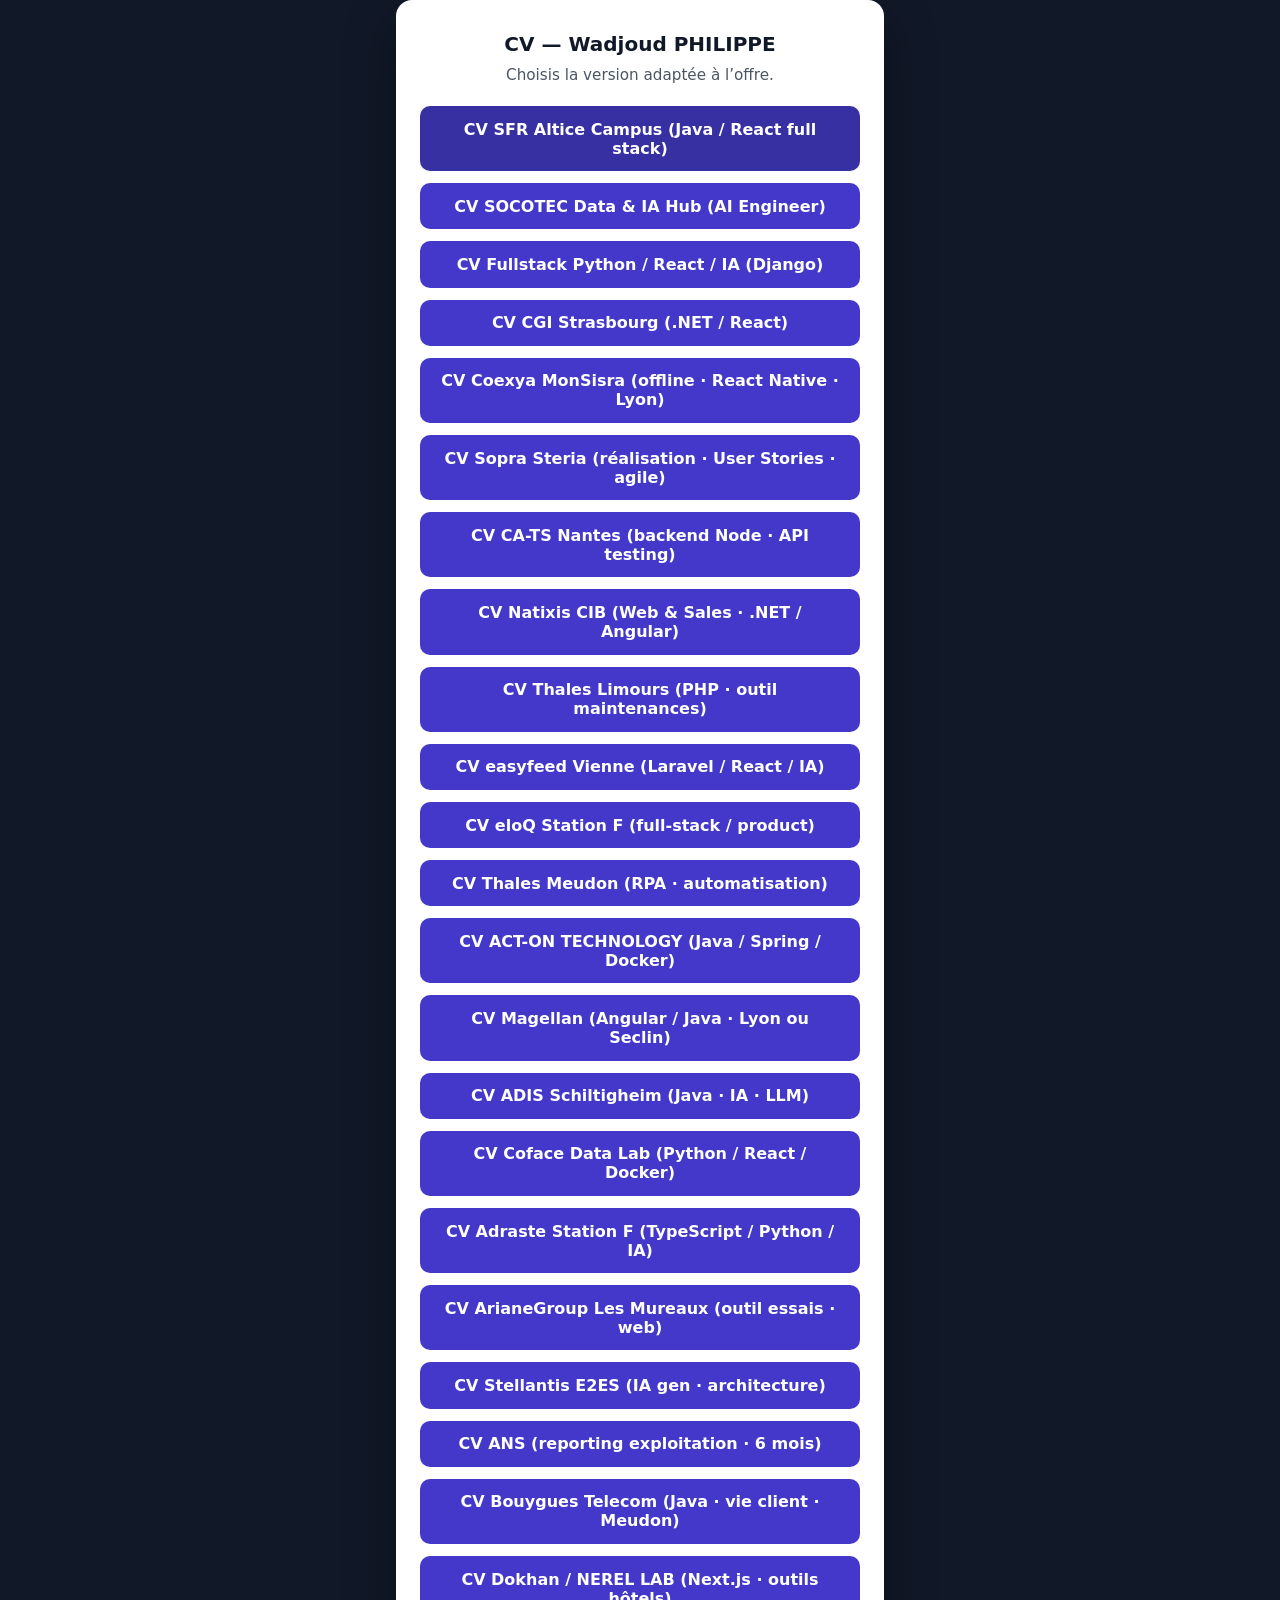
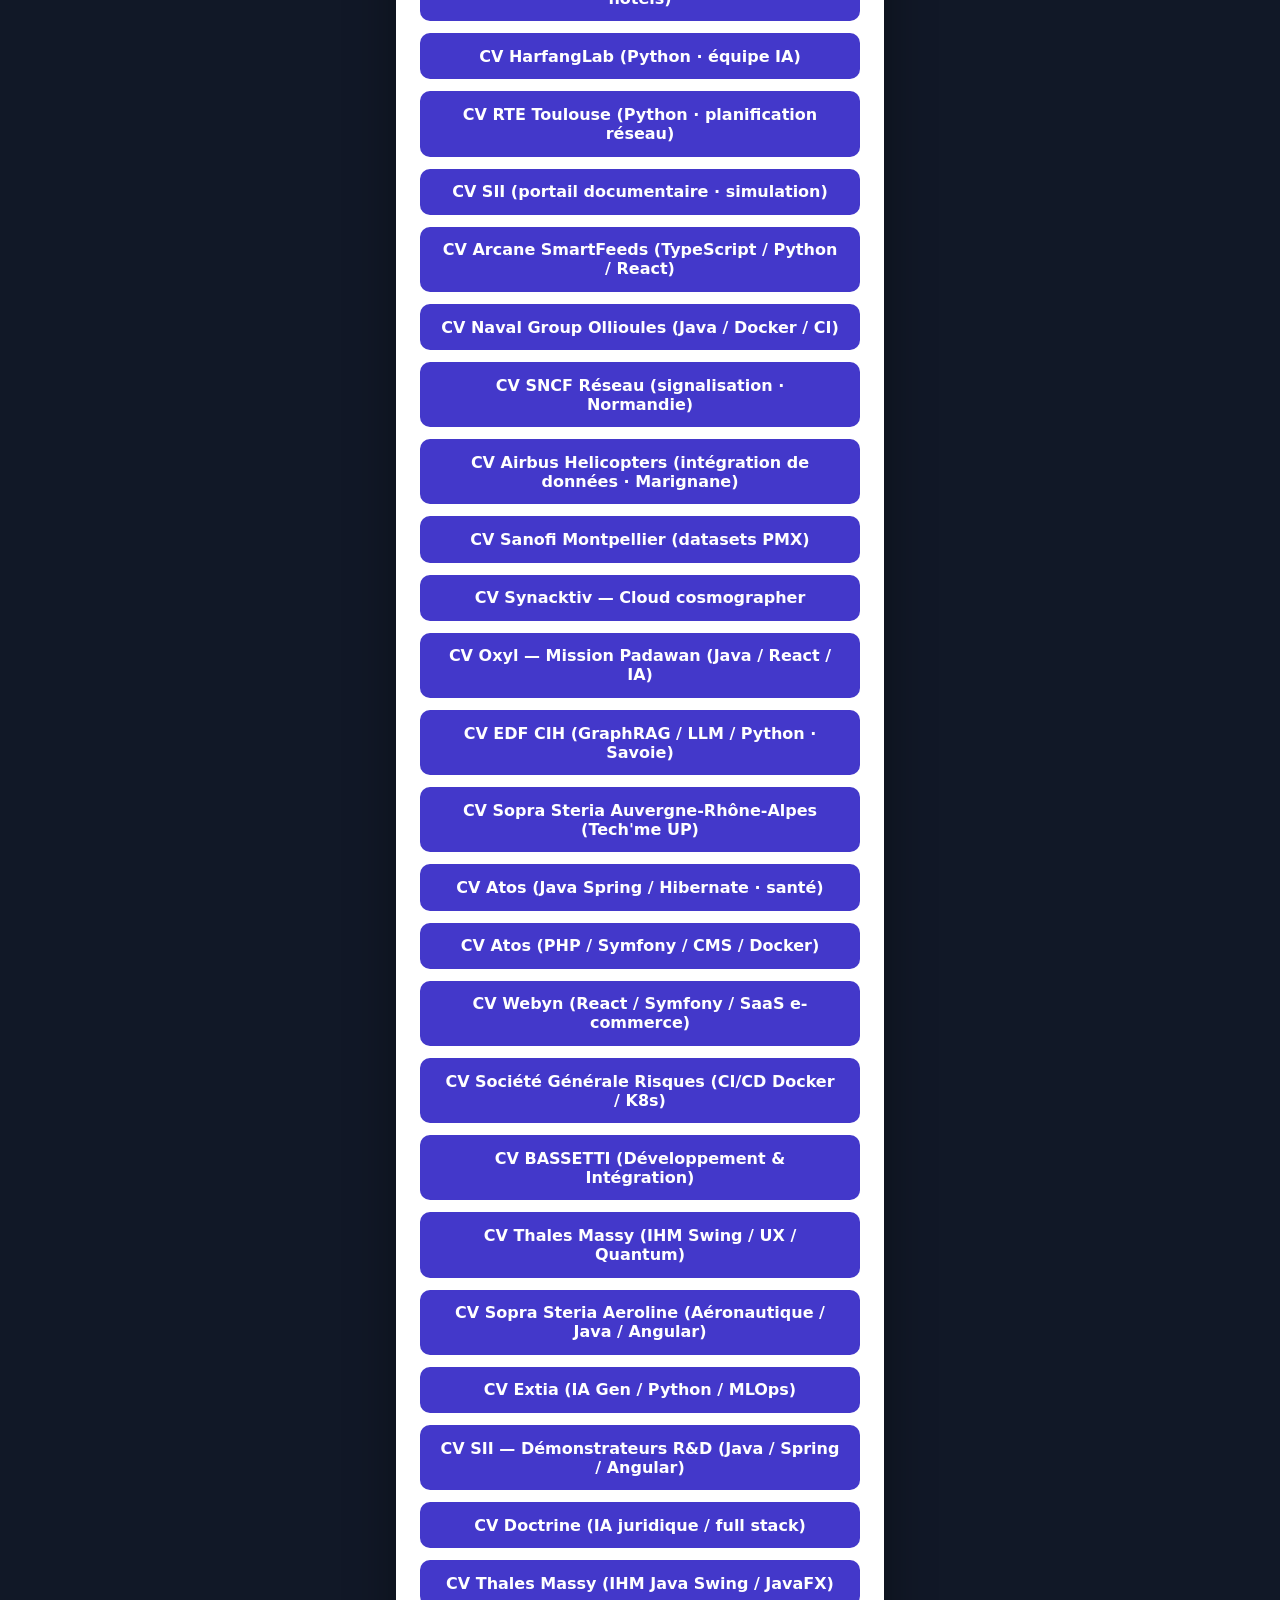
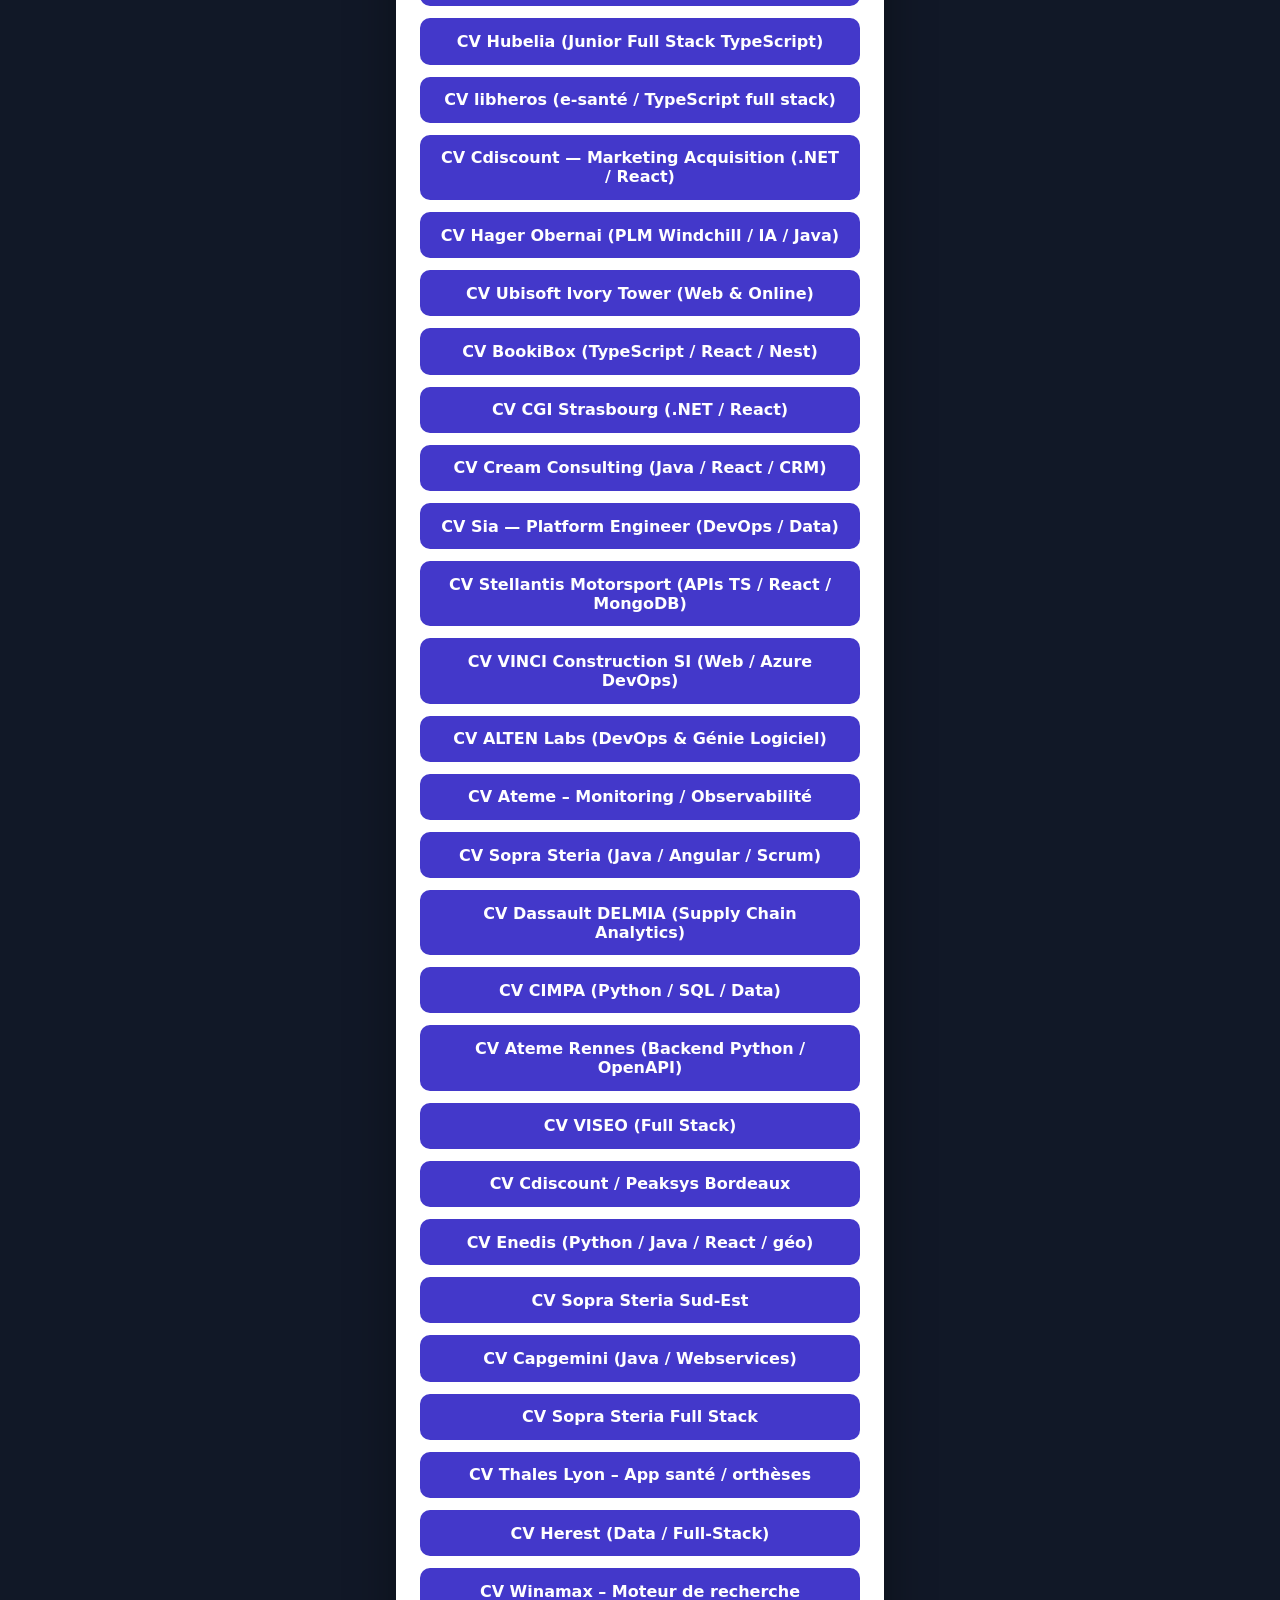
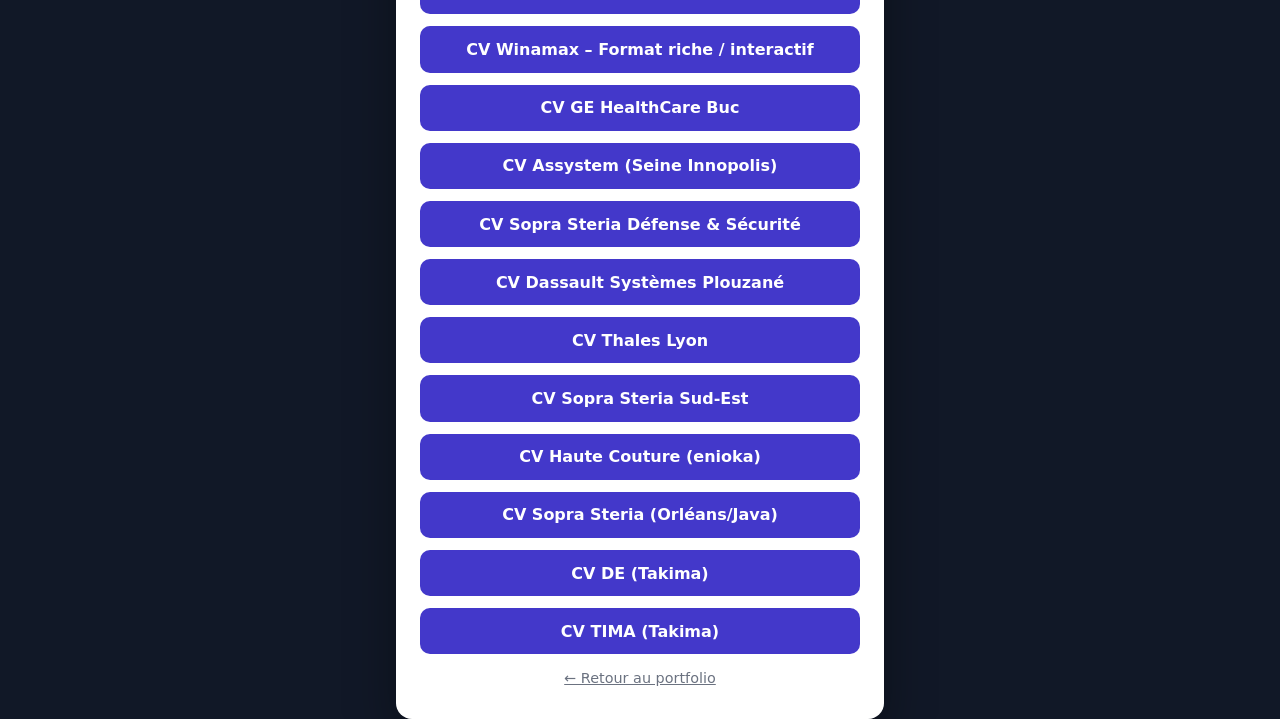
==== cv.html @ 9954d191 "Add SFR Altice Campus Java React fullstack internship CV. Co-authored-by: Cursor <cursoragent@cursor" ====
<!DOCTYPE html>
<html lang="fr">
<head>
  <meta charset="UTF-8">
  <meta name="viewport" content="width=device-width, initial-scale=1.0">
  <meta name="color-scheme" content="light only">
  <title>CV — Wadjoud PHILIPPE</title>
  <style>
    html, body {
      margin: 0;
      padding: 0;
      font-family: system-ui, -apple-system, Segoe UI, sans-serif;
      background: #111827;
      color: #f9fafb;
      min-height: 100vh;
      display: grid;
      place-items: center;
    }
    .box {
      width: min(440px, 92vw);
      background: #fff;
      color: #111827;
      border-radius: 16px;
      padding: 2rem 1.5rem;
      text-align: center;
      box-shadow: 0 20px 50px rgba(0,0,0,.35);
    }
    h1 { font-size: 1.25rem; margin: 0 0 .5rem; }
    p { margin: 0 0 1.25rem; color: #4b5563; line-height: 1.45; font-size: .95rem; }
    .btns { display: flex; flex-direction: column; gap: .75rem; }
    a.btn {
      display: block;
      background: #3730a3;
      color: #fff;
      text-decoration: none;
      font-weight: 700;
      padding: .85rem 1.25rem;
      border-radius: 10px;
    }
    a.btn.secondary { background: #4338ca; }
    a.back {
      display: inline-block;
      margin-top: 1rem;
      color: #6b7280;
      font-size: .9rem;
    }
  </style>
</head>
<body>
  <div class="box">
    <h1>CV — Wadjoud PHILIPPE</h1>
    <p>Choisis la version adaptée à l’offre.</p>
    <div class="btns">
      <a class="btn" href="assets/cv-sfr-fullstack.pdf" download="CV-Wadjoud-PHILIPPE-SFR-Fullstack.pdf">CV SFR Altice Campus (Java / React full stack)</a>
      <a class="btn secondary" href="assets/cv-socotec-ai.pdf" download="CV-Wadjoud-PHILIPPE-SOCOTEC-AI.pdf">CV SOCOTEC Data & IA Hub (AI Engineer)</a>
      <a class="btn secondary" href="assets/cv-fullstack-django-react.pdf" download="CV-Wadjoud-PHILIPPE-Fullstack-Django-React.pdf">CV Fullstack Python / React / IA (Django)</a>
      <a class="btn secondary" href="assets/cv-cgi-strasbourg-dotnet.pdf" download="CV-Wadjoud-PHILIPPE-CGI-Strasbourg-DotNet.pdf">CV CGI Strasbourg (.NET / React)</a>
      <a class="btn secondary" href="assets/cv-coexya-monsisra.pdf" download="CV-Wadjoud-PHILIPPE-Coexya-MonSisra.pdf">CV Coexya MonSisra (offline · React Native · Lyon)</a>
      <a class="btn secondary" href="assets/cv-sopra-realisation.pdf" download="CV-Wadjoud-PHILIPPE-Sopra-Realisation.pdf">CV Sopra Steria (réalisation · User Stories · agile)</a>
      <a class="btn secondary" href="assets/cv-cats-nantes.pdf" download="CV-Wadjoud-PHILIPPE-CATS-Nantes.pdf">CV CA-TS Nantes (backend Node · API testing)</a>
      <a class="btn secondary" href="assets/cv-natixis-web-sales.pdf" download="CV-Wadjoud-PHILIPPE-Natixis-Web-Sales.pdf">CV Natixis CIB (Web & Sales · .NET / Angular)</a>
      <a class="btn secondary" href="assets/cv-thales-limours.pdf" download="CV-Wadjoud-PHILIPPE-Thales-Limours.pdf">CV Thales Limours (PHP · outil maintenances)</a>
      <a class="btn secondary" href="assets/cv-easyfeed-vienne.pdf" download="CV-Wadjoud-PHILIPPE-easyfeed-Vienne.pdf">CV easyfeed Vienne (Laravel / React / IA)</a>
      <a class="btn secondary" href="assets/cv-eloq.pdf" download="CV-Wadjoud-PHILIPPE-eloQ.pdf">CV eloQ Station F (full-stack / product)</a>
      <a class="btn secondary" href="assets/cv-thales-rpa-meudon.pdf" download="CV-Wadjoud-PHILIPPE-Thales-RPA-Meudon.pdf">CV Thales Meudon (RPA · automatisation)</a>
      <a class="btn secondary" href="assets/cv-acton-aot.pdf" download="CV-Wadjoud-PHILIPPE-ACT-ON-AOT.pdf">CV ACT-ON TECHNOLOGY (Java / Spring / Docker)</a>
      <a class="btn secondary" href="assets/cv-magellan-omnichannel.pdf" download="CV-Wadjoud-PHILIPPE-Magellan-Omnichannel.pdf">CV Magellan (Angular / Java · Lyon ou Seclin)</a>
      <a class="btn secondary" href="assets/cv-adis-java-ia.pdf" download="CV-Wadjoud-PHILIPPE-ADIS-Java-IA.pdf">CV ADIS Schiltigheim (Java · IA · LLM)</a>
      <a class="btn secondary" href="assets/cv-coface-datalab.pdf" download="CV-Wadjoud-PHILIPPE-Coface-DataLab.pdf">CV Coface Data Lab (Python / React / Docker)</a>
      <a class="btn secondary" href="assets/cv-adraste.pdf" download="CV-Wadjoud-PHILIPPE-Adraste.pdf">CV Adraste Station F (TypeScript / Python / IA)</a>
      <a class="btn secondary" href="assets/cv-arianegroup-essais.pdf" download="CV-Wadjoud-PHILIPPE-ArianeGroup-Essais.pdf">CV ArianeGroup Les Mureaux (outil essais · web)</a>
      <a class="btn secondary" href="assets/cv-stellantis-e2es.pdf" download="CV-Wadjoud-PHILIPPE-Stellantis-E2ES.pdf">CV Stellantis E2ES (IA gen · architecture)</a>
      <a class="btn secondary" href="assets/cv-ans-reporting.pdf" download="CV-Wadjoud-PHILIPPE-ANS-Reporting.pdf">CV ANS (reporting exploitation · 6 mois)</a>
      <a class="btn secondary" href="assets/cv-bouygues-telecom.pdf" download="CV-Wadjoud-PHILIPPE-Bouygues-Telecom.pdf">CV Bouygues Telecom (Java · vie client · Meudon)</a>
      <a class="btn secondary" href="assets/cv-dokhan-nerel.pdf" download="CV-Wadjoud-PHILIPPE-Dokhan-NEREL.pdf">CV Dokhan / NEREL LAB (Next.js · outils hôtels)</a>
      <a class="btn secondary" href="assets/cv-harfanglab.pdf" download="CV-Wadjoud-PHILIPPE-HarfangLab.pdf">CV HarfangLab (Python · équipe IA)</a>
      <a class="btn secondary" href="assets/cv-rte-toulouse.pdf" download="CV-Wadjoud-PHILIPPE-RTE-Toulouse.pdf">CV RTE Toulouse (Python · planification réseau)</a>
      <a class="btn secondary" href="assets/cv-sii-portail-doc.pdf" download="CV-Wadjoud-PHILIPPE-SII-Portail-Doc.pdf">CV SII (portail documentaire · simulation)</a>
      <a class="btn secondary" href="assets/cv-arcane-smartfeeds.pdf" download="CV-Wadjoud-PHILIPPE-Arcane-SmartFeeds.pdf">CV Arcane SmartFeeds (TypeScript / Python / React)</a>
      <a class="btn secondary" href="assets/cv-naval-group-ollioules.pdf" download="CV-Wadjoud-PHILIPPE-Naval-Group-Ollioules.pdf">CV Naval Group Ollioules (Java / Docker / CI)</a>
      <a class="btn secondary" href="assets/cv-sncf-reseau.pdf" download="CV-Wadjoud-PHILIPPE-SNCF-Reseau.pdf">CV SNCF Réseau (signalisation · Normandie)</a>
      <a class="btn secondary" href="assets/cv-airbus-helicopters.pdf" download="CV-Wadjoud-PHILIPPE-Airbus-Helicopters.pdf">CV Airbus Helicopters (intégration de données · Marignane)</a>
      <a class="btn secondary" href="assets/cv-sanofi-pmx.pdf" download="CV-Wadjoud-PHILIPPE-Sanofi-PMX.pdf">CV Sanofi Montpellier (datasets PMX)</a>
      <a class="btn secondary" href="assets/cv-synacktiv-cloud.pdf" download="CV-Wadjoud-PHILIPPE-Synacktiv-Cloud.pdf">CV Synacktiv — Cloud cosmographer</a>
      <a class="btn secondary" href="assets/cv-oxyl-padawan.pdf" download="CV-Wadjoud-PHILIPPE-Oxyl-Padawan.pdf">CV Oxyl — Mission Padawan (Java / React / IA)</a>
      <a class="btn secondary" href="assets/cv-edf-cih-graphrag.pdf" download="CV-Wadjoud-PHILIPPE-EDF-CIH-GraphRAG.pdf">CV EDF CIH (GraphRAG / LLM / Python · Savoie)</a>
      <a class="btn secondary" href="assets/cv-sopra-ara.pdf" download="CV-Wadjoud-PHILIPPE-Sopra-ARA.pdf">CV Sopra Steria Auvergne-Rhône-Alpes (Tech'me UP)</a>
      <a class="btn secondary" href="assets/cv-atos-java-sante.pdf" download="CV-Wadjoud-PHILIPPE-Atos-Java-Sante.pdf">CV Atos (Java Spring / Hibernate · santé)</a>
      <a class="btn secondary" href="assets/cv-atos-php.pdf" download="CV-Wadjoud-PHILIPPE-Atos-PHP.pdf">CV Atos (PHP / Symfony / CMS / Docker)</a>
      <a class="btn secondary" href="assets/cv-webyn.pdf" download="CV-Wadjoud-PHILIPPE-Webyn.pdf">CV Webyn (React / Symfony / SaaS e-commerce)</a>
      <a class="btn secondary" href="assets/cv-sg-risques-cicd.pdf" download="CV-Wadjoud-PHILIPPE-SG-Risques-CICD.pdf">CV Société Générale Risques (CI/CD Docker / K8s)</a>
      <a class="btn secondary" href="assets/cv-bassetti.pdf" download="CV-Wadjoud-PHILIPPE-BASSETTI.pdf">CV BASSETTI (Développement & Intégration)</a>
      <a class="btn secondary" href="assets/cv-thales-massy-ux-swing.pdf" download="CV-Wadjoud-PHILIPPE-Thales-Massy-UX-Swing.pdf">CV Thales Massy (IHM Swing / UX / Quantum)</a>
      <a class="btn secondary" href="assets/cv-sopra-aeroline.pdf" download="CV-Wadjoud-PHILIPPE-Sopra-Aeroline.pdf">CV Sopra Steria Aeroline (Aéronautique / Java / Angular)</a>
      <a class="btn secondary" href="assets/cv-extia-ia.pdf" download="CV-Wadjoud-PHILIPPE-Extia-IA.pdf">CV Extia (IA Gen / Python / MLOps)</a>
      <a class="btn secondary" href="assets/cv-sii-rd-demonstrateurs.pdf" download="CV-Wadjoud-PHILIPPE-SII-RD-Demonstrateurs.pdf">CV SII — Démonstrateurs R&D (Java / Spring / Angular)</a>
      <a class="btn secondary" href="assets/cv-doctrine.pdf" download="CV-Wadjoud-PHILIPPE-Doctrine.pdf">CV Doctrine (IA juridique / full stack)</a>
      <a class="btn secondary" href="assets/cv-thales-massy-ihm.pdf" download="CV-Wadjoud-PHILIPPE-Thales-Massy-IHM.pdf">CV Thales Massy (IHM Java Swing / JavaFX)</a>
      <a class="btn secondary" href="assets/cv-hubelia.pdf" download="CV-Wadjoud-PHILIPPE-Hubelia.pdf">CV Hubelia (Junior Full Stack TypeScript)</a>
      <a class="btn secondary" href="assets/cv-libheros.pdf" download="CV-Wadjoud-PHILIPPE-libheros.pdf">CV libheros (e-santé / TypeScript full stack)</a>
      <a class="btn secondary" href="assets/cv-cdiscount-acquisition.pdf" download="CV-Wadjoud-PHILIPPE-Cdiscount-Acquisition.pdf">CV Cdiscount — Marketing Acquisition (.NET / React)</a>
      <a class="btn secondary" href="assets/cv-hager-plm-ia.pdf" download="CV-Wadjoud-PHILIPPE-Hager-PLM-IA.pdf">CV Hager Obernai (PLM Windchill / IA / Java)</a>
      <a class="btn secondary" href="assets/cv-ubisoft-ivory-tower.pdf" download="CV-Wadjoud-PHILIPPE-Ubisoft-Ivory-Tower.pdf">CV Ubisoft Ivory Tower (Web & Online)</a>
      <a class="btn secondary" href="assets/cv-bookibox.pdf" download="CV-Wadjoud-PHILIPPE-BookiBox.pdf">CV BookiBox (TypeScript / React / Nest)</a>
      <a class="btn secondary" href="assets/cv-cgi-dotnet-react.pdf" download="CV-Wadjoud-PHILIPPE-CGI-DotNet-React.pdf">CV CGI Strasbourg (.NET / React)</a>
      <a class="btn secondary" href="assets/cv-cream-consulting.pdf" download="CV-Wadjoud-PHILIPPE-Cream-Consulting.pdf">CV Cream Consulting (Java / React / CRM)</a>
      <a class="btn secondary" href="assets/cv-sia-platform.pdf" download="CV-Wadjoud-PHILIPPE-Sia-Platform-Engineer.pdf">CV Sia — Platform Engineer (DevOps / Data)</a>
      <a class="btn secondary" href="assets/cv-stellantis-motorsport.pdf" download="CV-Wadjoud-PHILIPPE-Stellantis-Motorsport.pdf">CV Stellantis Motorsport (APIs TS / React / MongoDB)</a>
      <a class="btn secondary" href="assets/cv-vinci-construction-si.pdf" download="CV-Wadjoud-PHILIPPE-VINCI-Construction-SI.pdf">CV VINCI Construction SI (Web / Azure DevOps)</a>
      <a class="btn secondary" href="assets/cv-alten-labs.pdf" download="CV-Wadjoud-PHILIPPE-ALTEN-Labs.pdf">CV ALTEN Labs (DevOps & Génie Logiciel)</a>
      <a class="btn secondary" href="assets/cv-ateme-observability.pdf" download="CV-Wadjoud-PHILIPPE-Ateme-Observability.pdf">CV Ateme – Monitoring / Observabilité</a>
      <a class="btn secondary" href="assets/cv-sopra-scrum.pdf" download="CV-Wadjoud-PHILIPPE-Sopra-Steria-Scrum.pdf">CV Sopra Steria (Java / Angular / Scrum)</a>
      <a class="btn secondary" href="assets/cv-dassault-delmia.pdf" download="CV-Wadjoud-PHILIPPE-Dassault-DELMIA.pdf">CV Dassault DELMIA (Supply Chain Analytics)</a>
      <a class="btn secondary" href="assets/cv-cimpa.pdf" download="CV-Wadjoud-PHILIPPE-CIMPA.pdf">CV CIMPA (Python / SQL / Data)</a>
      <a class="btn secondary" href="assets/cv-ateme.pdf" download="CV-Wadjoud-PHILIPPE-Ateme-Rennes.pdf">CV Ateme Rennes (Backend Python / OpenAPI)</a>
      <a class="btn secondary" href="assets/cv-viseo.pdf" download="CV-Wadjoud-PHILIPPE-VISEO.pdf">CV VISEO (Full Stack)</a>
      <a class="btn secondary" href="assets/cv-cdiscount.pdf" download="CV-Wadjoud-PHILIPPE-Cdiscount-Peaksys.pdf">CV Cdiscount / Peaksys Bordeaux</a>
      <a class="btn secondary" href="assets/cv-enedis.pdf" download="CV-Wadjoud-PHILIPPE-Enedis.pdf">CV Enedis (Python / Java / React / géo)</a>
      <a class="btn secondary" href="assets/cv-sopra-sudest.pdf" download="CV-Wadjoud-PHILIPPE-Sopra-SudEst.pdf">CV Sopra Steria Sud-Est</a>
      <a class="btn secondary" href="assets/cv-capgemini.pdf" download="CV-Wadjoud-PHILIPPE-Capgemini.pdf">CV Capgemini (Java / Webservices)</a>
      <a class="btn secondary" href="assets/cv-sopra-fullstack.pdf" download="CV-Wadjoud-PHILIPPE-Sopra-FullStack.pdf">CV Sopra Steria Full Stack</a>
      <a class="btn secondary" href="assets/cv-thales-sante.pdf" download="CV-Wadjoud-PHILIPPE-Thales-Sante-Lyon.pdf">CV Thales Lyon – App santé / orthèses</a>
      <a class="btn secondary" href="assets/cv-herest.pdf" download="CV-Wadjoud-PHILIPPE-Herest.pdf">CV Herest (Data / Full-Stack)</a>
      <a class="btn secondary" href="assets/cv-winamax-search.pdf" download="CV-Wadjoud-PHILIPPE-Winamax-Search.pdf">CV Winamax – Moteur de recherche</a>
      <a class="btn secondary" href="assets/cv-winamax.pdf" download="CV-Wadjoud-PHILIPPE-Winamax.pdf">CV Winamax – Format riche / interactif</a>
      <a class="btn secondary" href="assets/cv-ge-healthcare.pdf" download="CV-Wadjoud-PHILIPPE-GE-HealthCare.pdf">CV GE HealthCare Buc</a>
      <a class="btn secondary" href="assets/cv-assystem.pdf" download="CV-Wadjoud-PHILIPPE-Assystem.pdf">CV Assystem (Seine Innopolis)</a>
      <a class="btn secondary" href="assets/cv-sopra-defense.pdf" download="CV-Wadjoud-PHILIPPE-Sopra-Defense.pdf">CV Sopra Steria Défense & Sécurité</a>
      <a class="btn secondary" href="assets/cv-dassault-plouzane.pdf" download="CV-Wadjoud-PHILIPPE-Dassault-Plouzane.pdf">CV Dassault Systèmes Plouzané</a>
      <a class="btn secondary" href="assets/cv-thales-lyon.pdf" download="CV-Wadjoud-PHILIPPE-Thales-Lyon.pdf">CV Thales Lyon</a>
      <a class="btn secondary" href="assets/cv-sopra-sudest.pdf" download="CV-Wadjoud-PHILIPPE-Sopra-SudEst.pdf">CV Sopra Steria Sud-Est</a>
      <a class="btn secondary" href="assets/cv-hautecouture.pdf" download="CV-Wadjoud-PHILIPPE-HauteCouture.pdf">CV Haute Couture (enioka)</a>
      <a class="btn secondary" href="assets/cv-sopra-java.pdf" download="CV-Wadjoud-PHILIPPE-Sopra-Steria-Java.pdf">CV Sopra Steria (Orléans/Java)</a>
      <a class="btn secondary" href="assets/cv-de.pdf" download="CV-Wadjoud-PHILIPPE-DE.pdf">CV DE (Takima)</a>
      <a class="btn secondary" href="assets/cv-tima.pdf" download="CV-Wadjoud-PHILIPPE-TIMA.pdf">CV TIMA (Takima)</a>
    </div>
    <a class="back" href="index.html">← Retour au portfolio</a>
  </div>
</body>
</html>
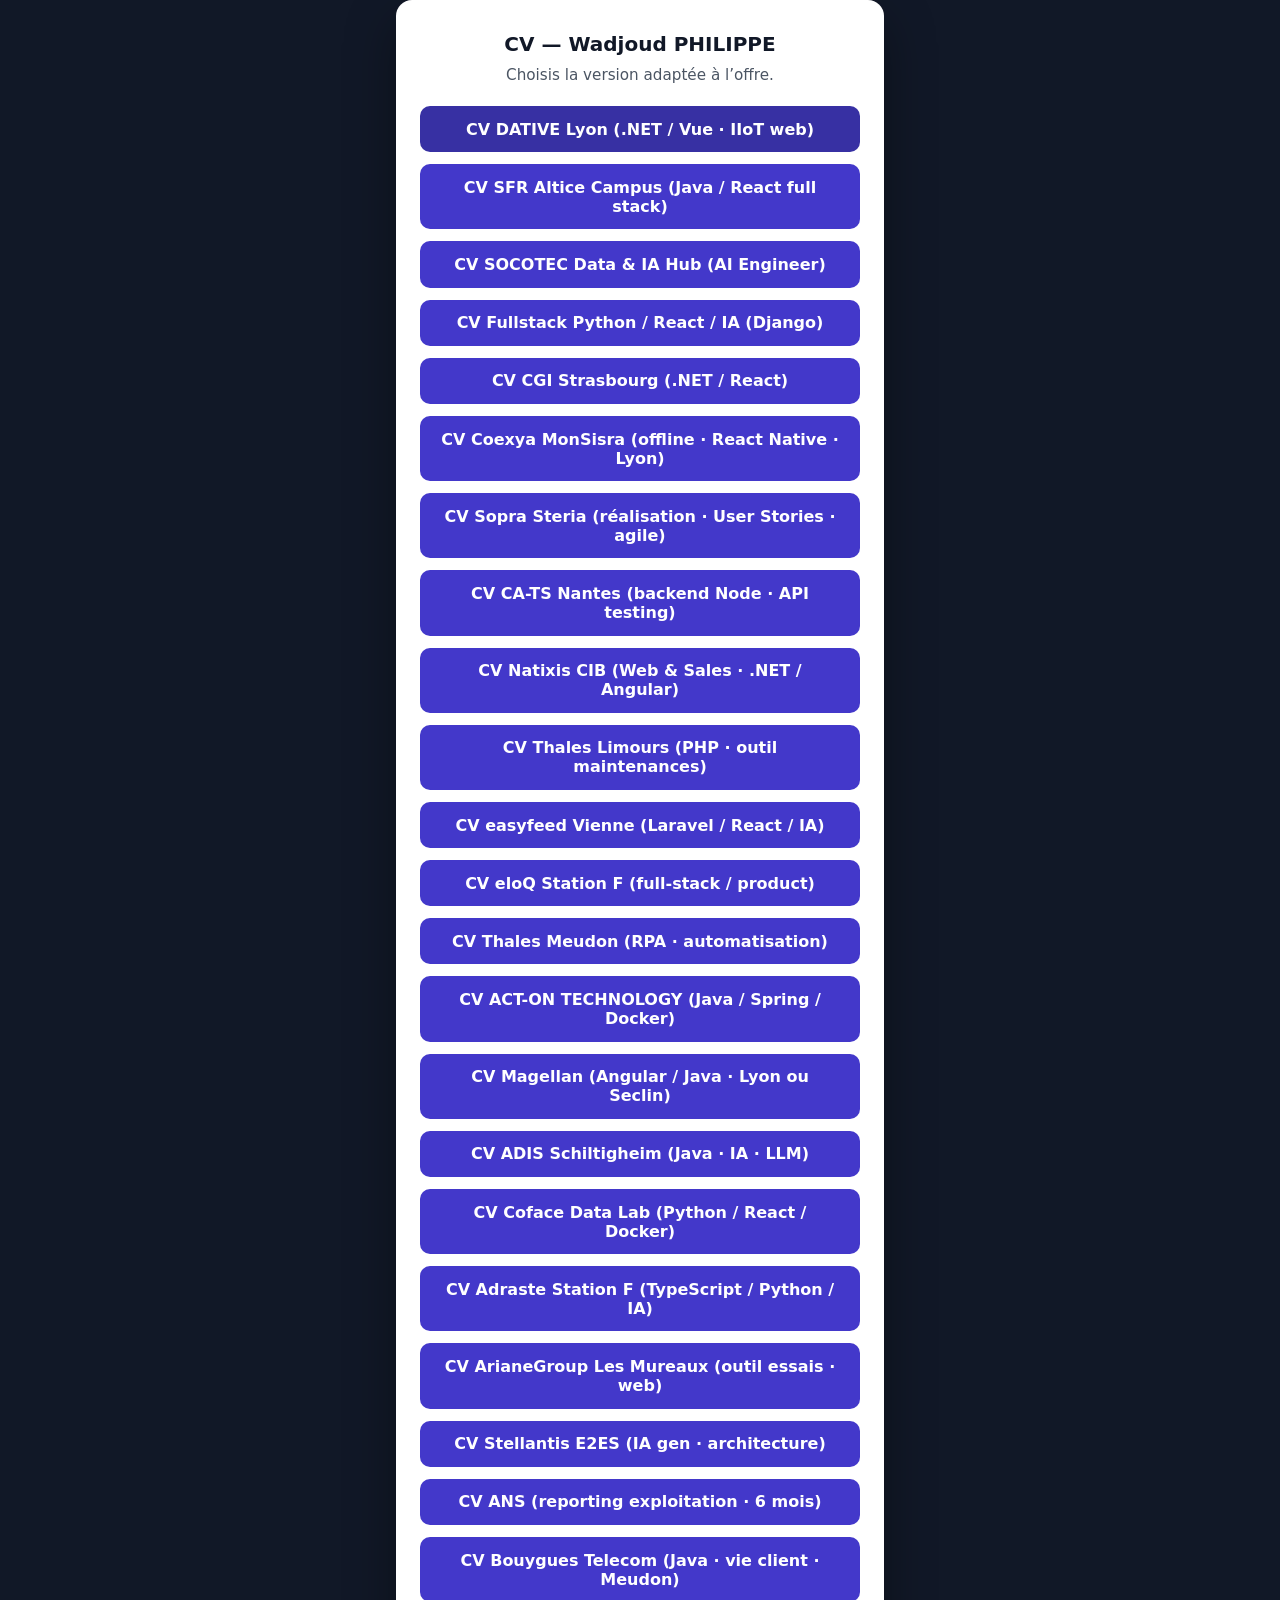
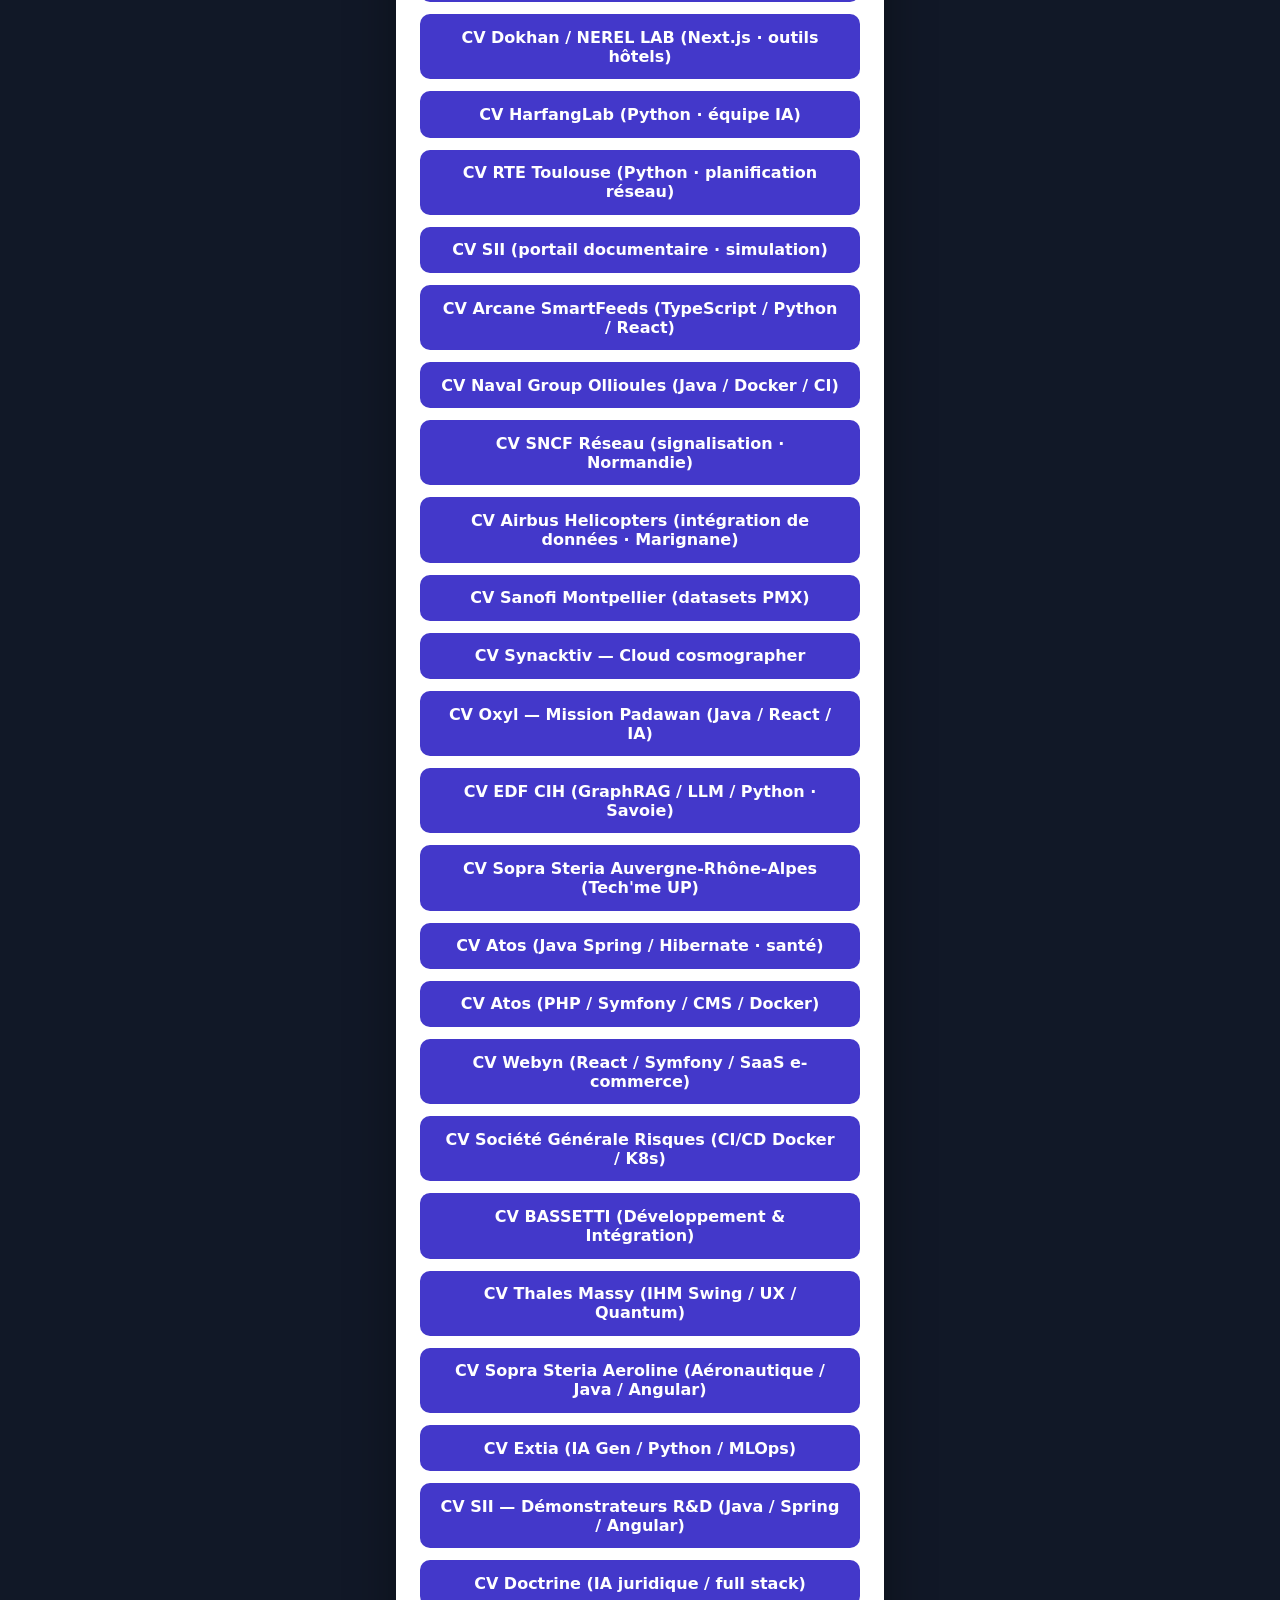
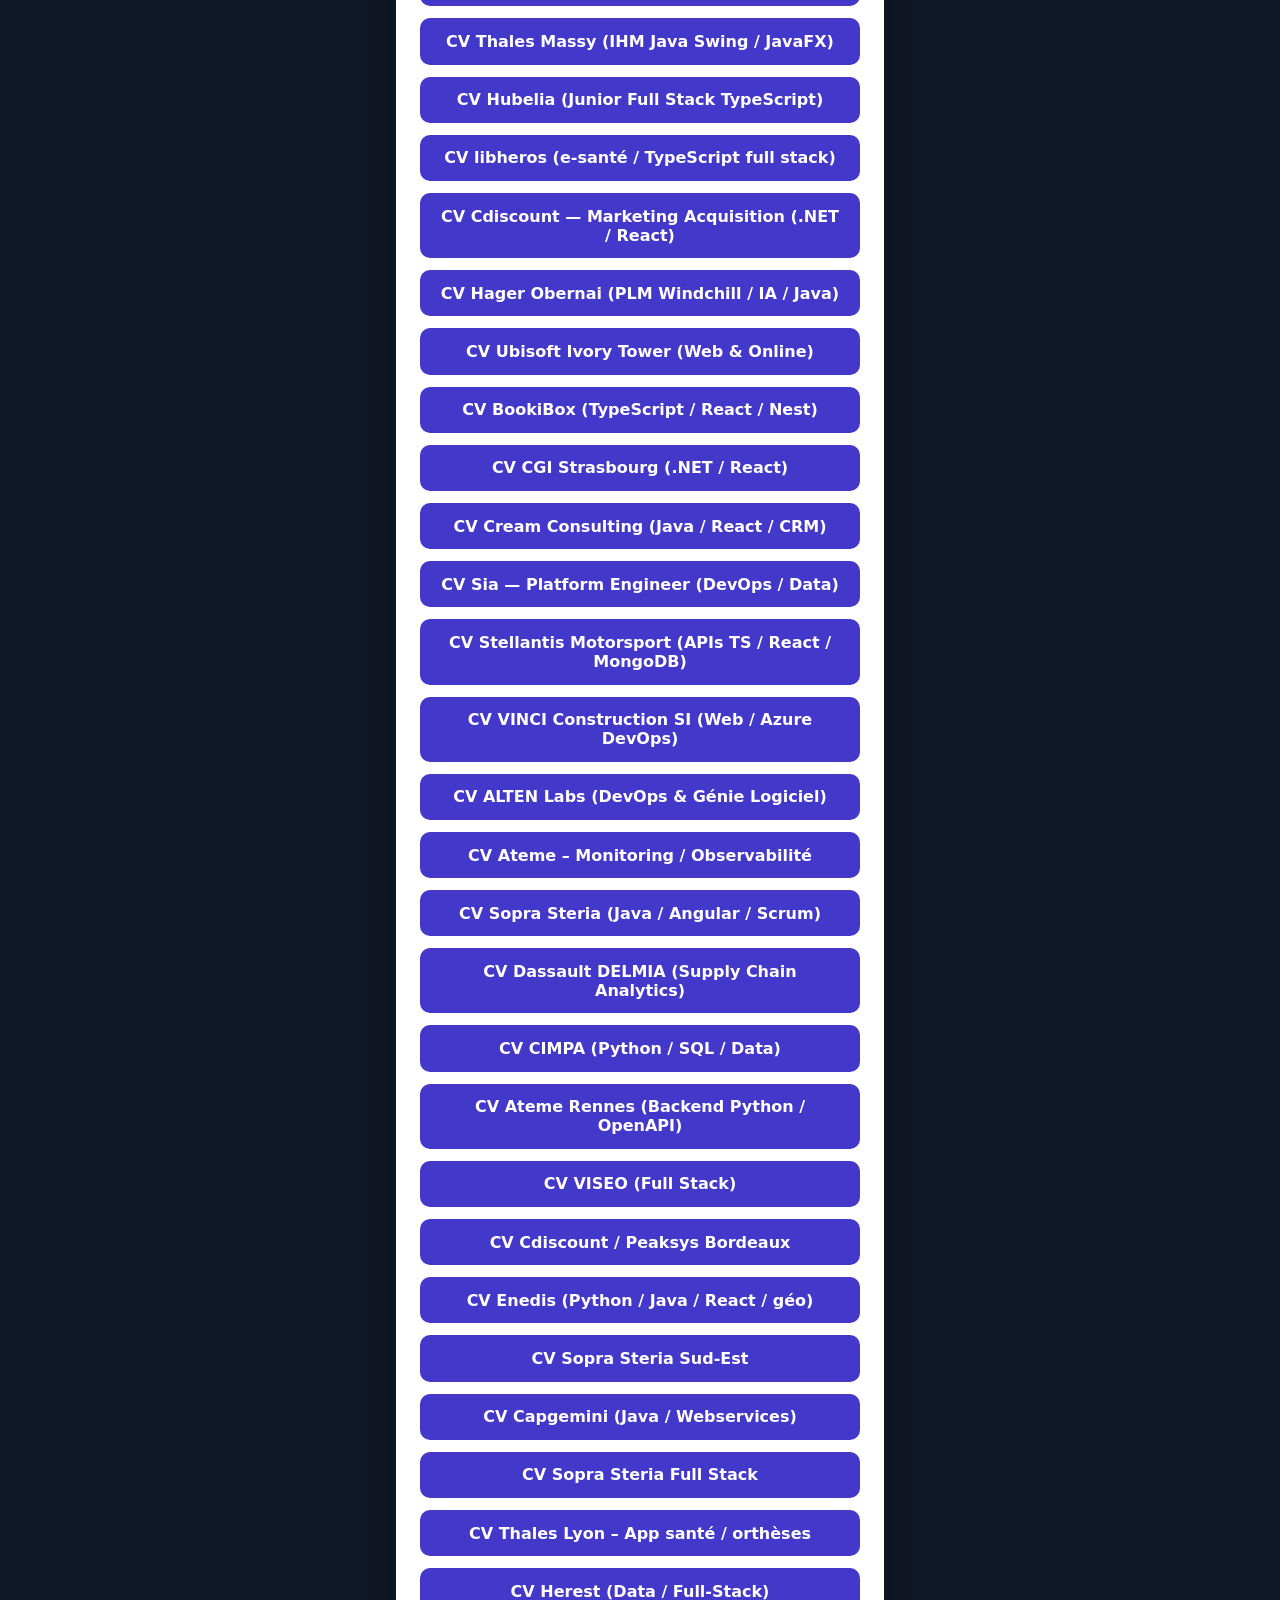
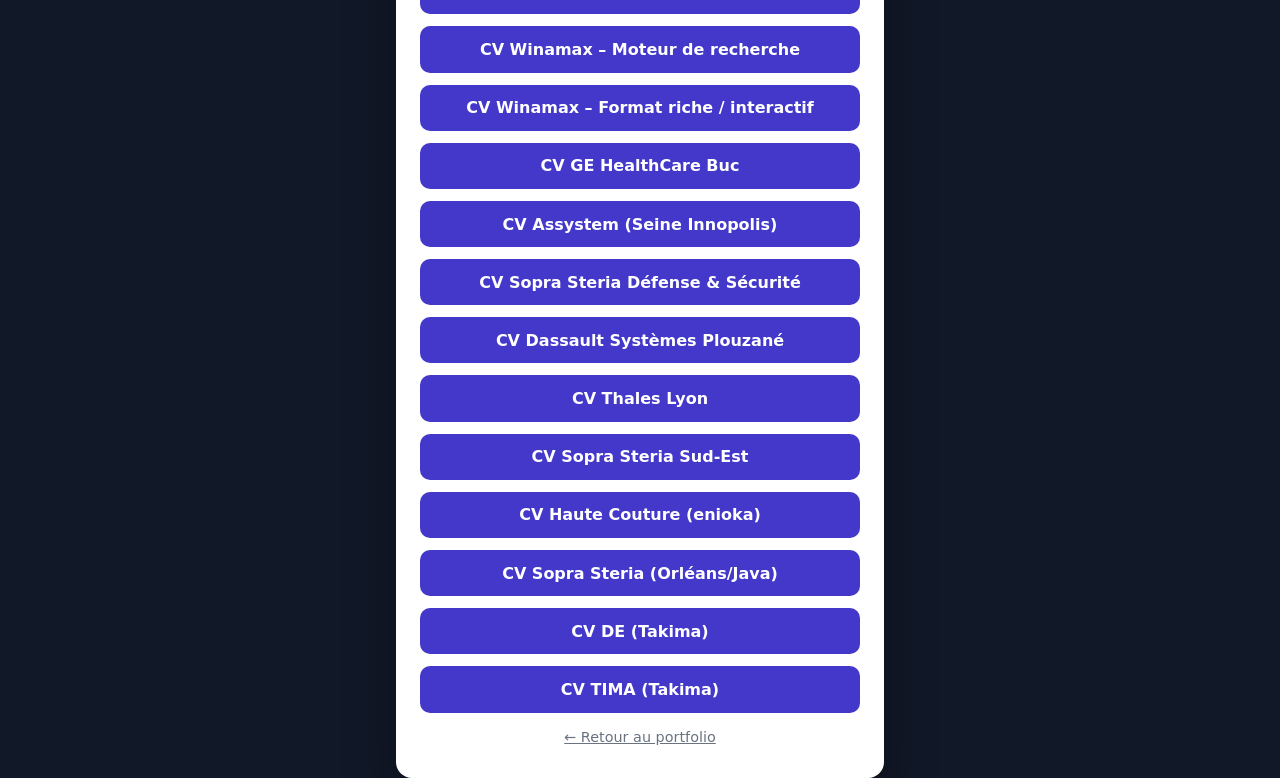
==== commit eb9c1dbd: "Add DATIVE Lyon ASP.NET Vue industrial web internship CV. Co-authored-by: Cursor <cursoragent@cursor" ====
--- a/cv.html
+++ b/cv.html
@@ -51,7 +51,8 @@
     <h1>CV — Wadjoud PHILIPPE</h1>
     <p>Choisis la version adaptée à l’offre.</p>
     <div class="btns">
-      <a class="btn" href="assets/cv-sfr-fullstack.pdf" download="CV-Wadjoud-PHILIPPE-SFR-Fullstack.pdf">CV SFR Altice Campus (Java / React full stack)</a>
+      <a class="btn" href="assets/cv-dative-lyon.pdf" download="CV-Wadjoud-PHILIPPE-DATIVE-Lyon.pdf">CV DATIVE Lyon (.NET / Vue · IIoT web)</a>
+      <a class="btn secondary" href="assets/cv-sfr-fullstack.pdf" download="CV-Wadjoud-PHILIPPE-SFR-Fullstack.pdf">CV SFR Altice Campus (Java / React full stack)</a>
       <a class="btn secondary" href="assets/cv-socotec-ai.pdf" download="CV-Wadjoud-PHILIPPE-SOCOTEC-AI.pdf">CV SOCOTEC Data & IA Hub (AI Engineer)</a>
       <a class="btn secondary" href="assets/cv-fullstack-django-react.pdf" download="CV-Wadjoud-PHILIPPE-Fullstack-Django-React.pdf">CV Fullstack Python / React / IA (Django)</a>
       <a class="btn secondary" href="assets/cv-cgi-strasbourg-dotnet.pdf" download="CV-Wadjoud-PHILIPPE-CGI-Strasbourg-DotNet.pdf">CV CGI Strasbourg (.NET / React)</a>
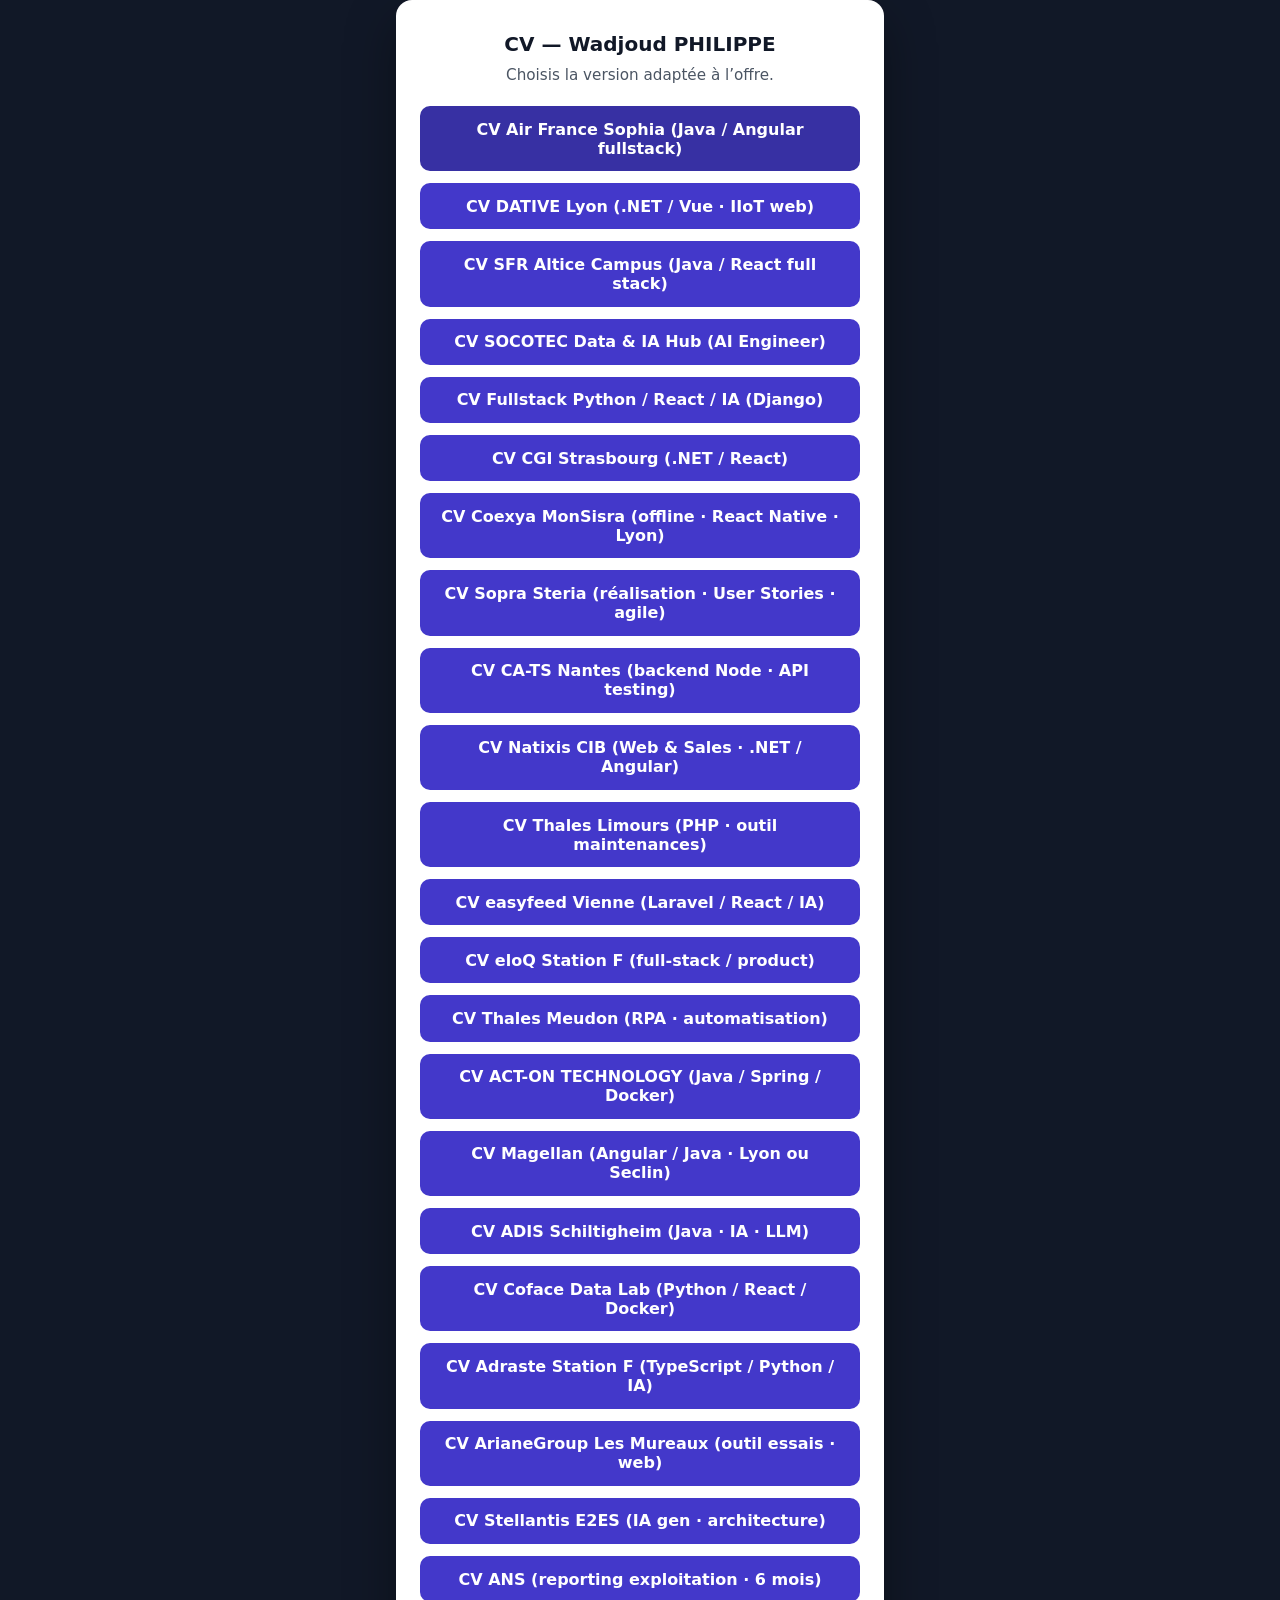
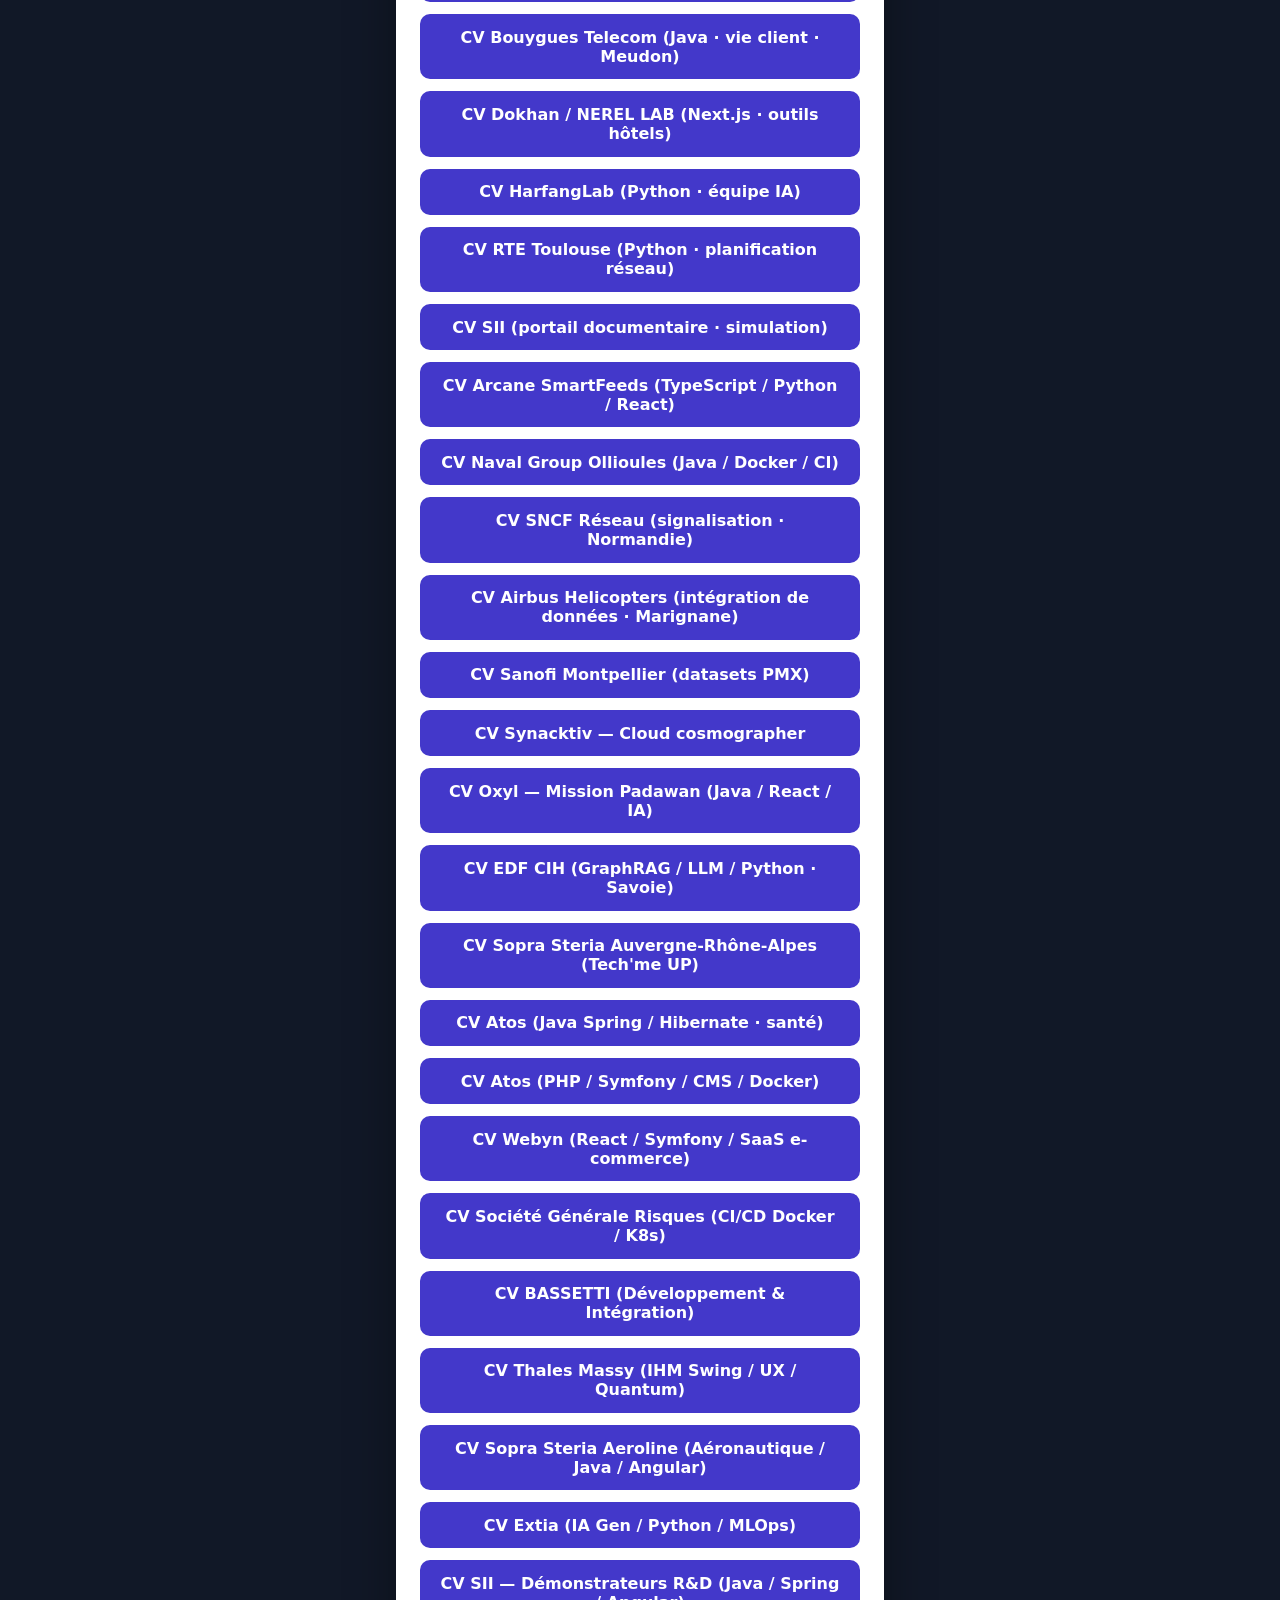
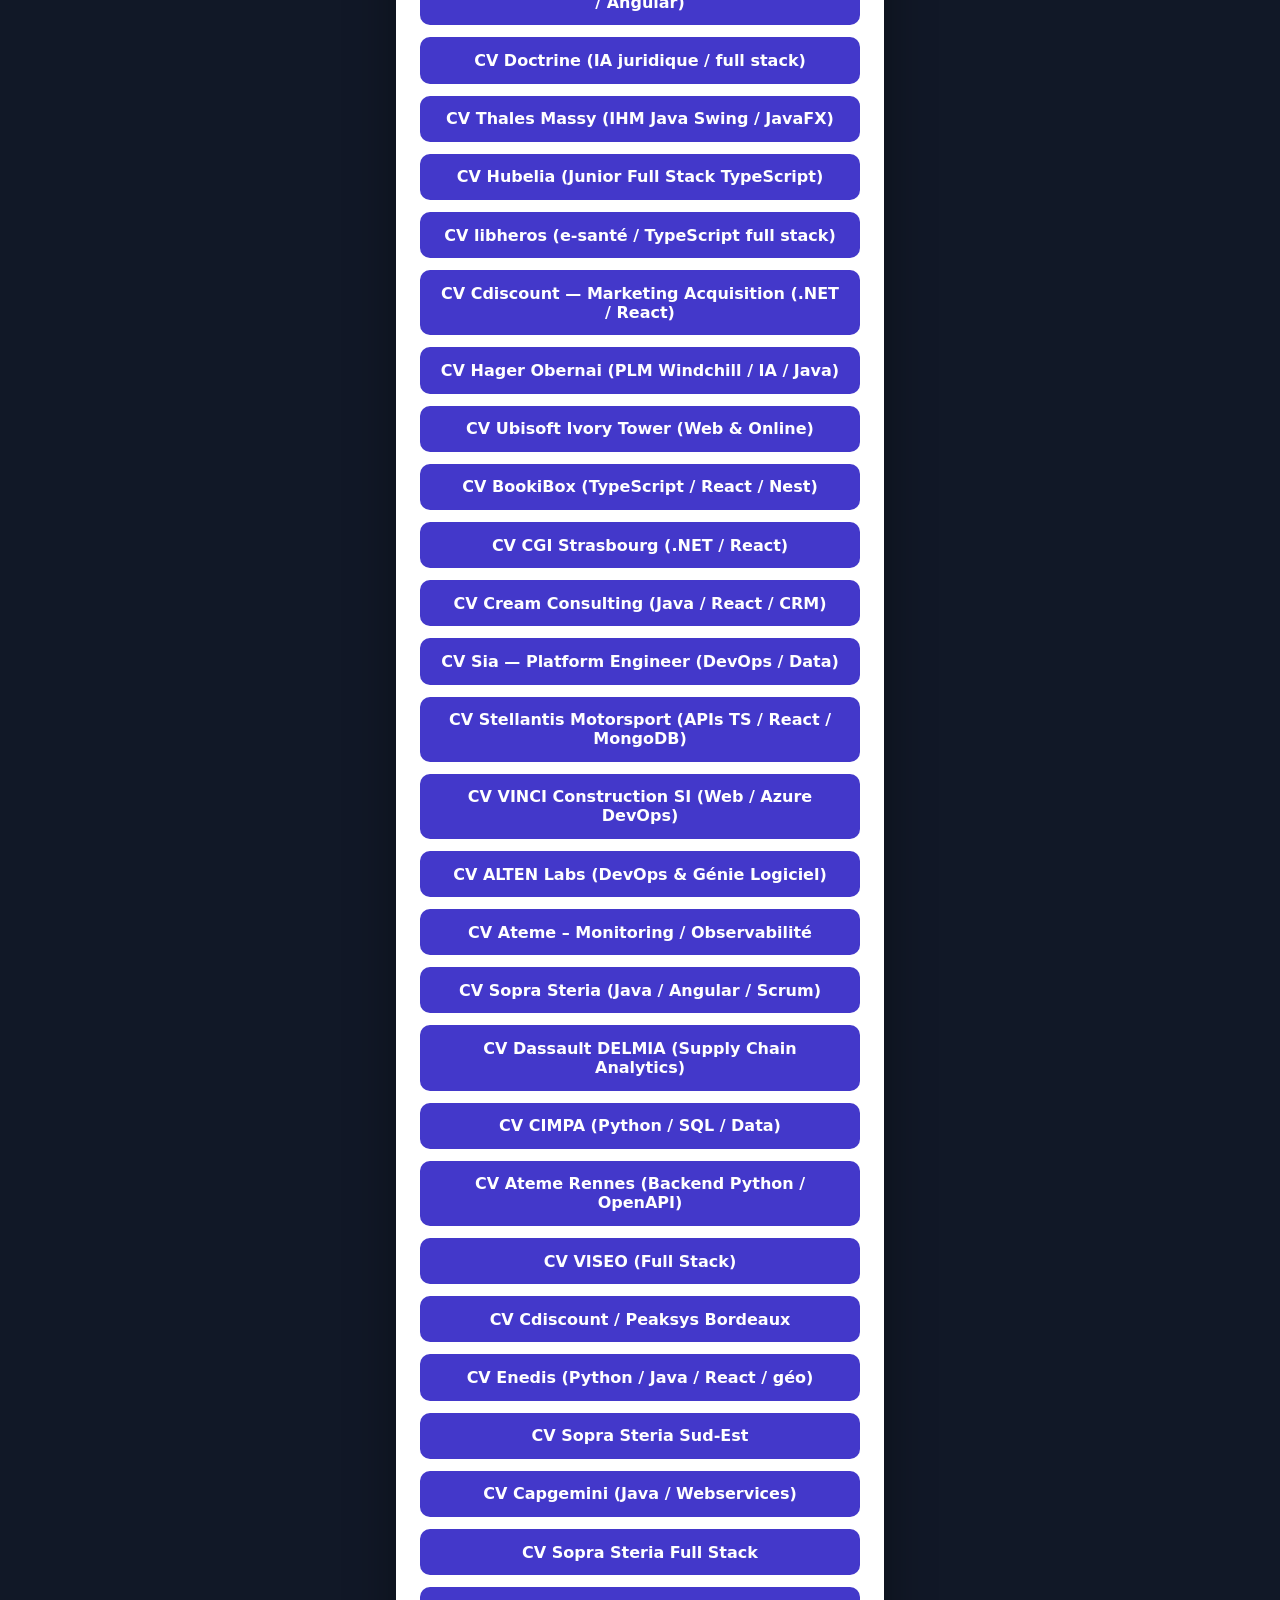
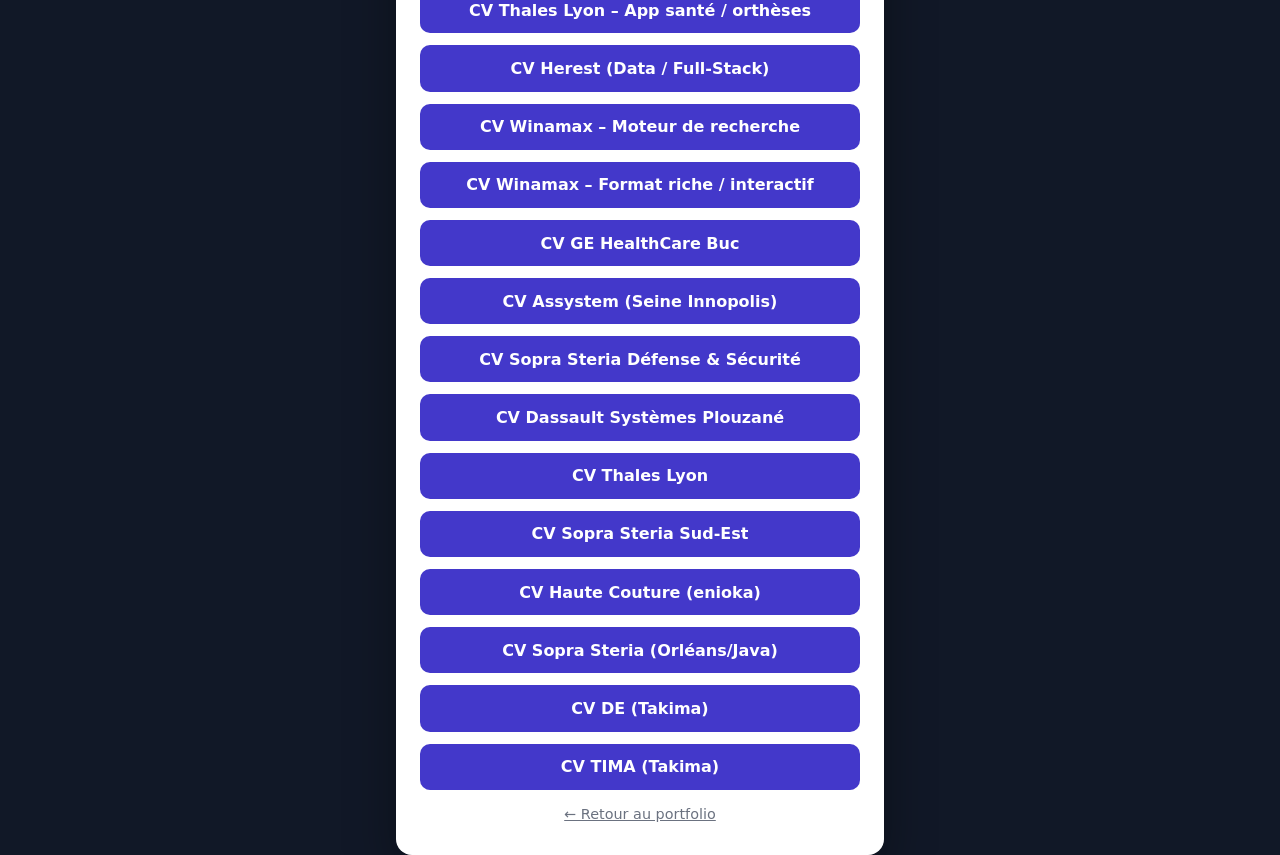
==== commit 6aed7c3a: "Add Air France Sophia Antipolis Java Angular internship CV. Co-authored-by: Cursor <cursoragent@curs" ====
--- a/cv.html
+++ b/cv.html
@@ -51,7 +51,8 @@
     <h1>CV — Wadjoud PHILIPPE</h1>
     <p>Choisis la version adaptée à l’offre.</p>
     <div class="btns">
-      <a class="btn" href="assets/cv-dative-lyon.pdf" download="CV-Wadjoud-PHILIPPE-DATIVE-Lyon.pdf">CV DATIVE Lyon (.NET / Vue · IIoT web)</a>
+      <a class="btn" href="assets/cv-airfrance-sophia.pdf" download="CV-Wadjoud-PHILIPPE-Air-France-Sophia.pdf">CV Air France Sophia (Java / Angular fullstack)</a>
+      <a class="btn secondary" href="assets/cv-dative-lyon.pdf" download="CV-Wadjoud-PHILIPPE-DATIVE-Lyon.pdf">CV DATIVE Lyon (.NET / Vue · IIoT web)</a>
       <a class="btn secondary" href="assets/cv-sfr-fullstack.pdf" download="CV-Wadjoud-PHILIPPE-SFR-Fullstack.pdf">CV SFR Altice Campus (Java / React full stack)</a>
       <a class="btn secondary" href="assets/cv-socotec-ai.pdf" download="CV-Wadjoud-PHILIPPE-SOCOTEC-AI.pdf">CV SOCOTEC Data & IA Hub (AI Engineer)</a>
       <a class="btn secondary" href="assets/cv-fullstack-django-react.pdf" download="CV-Wadjoud-PHILIPPE-Fullstack-Django-React.pdf">CV Fullstack Python / React / IA (Django)</a>
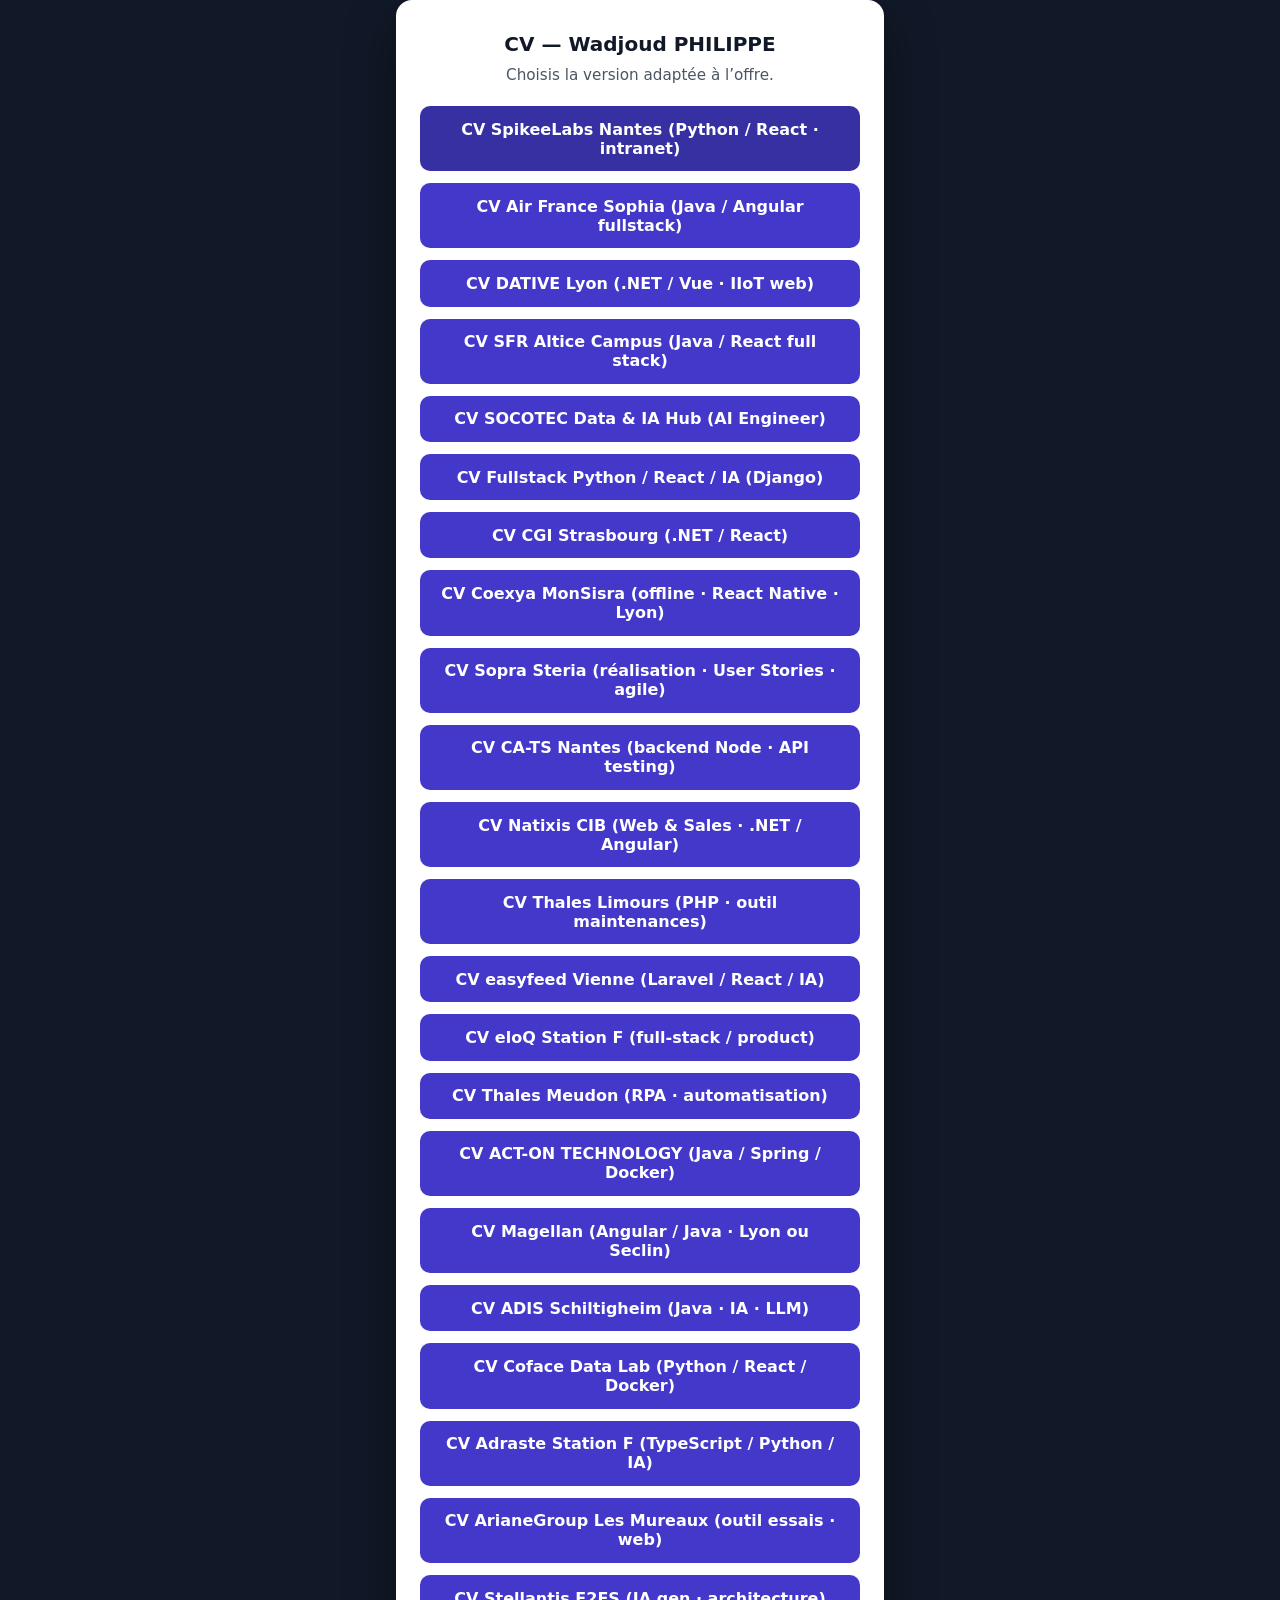
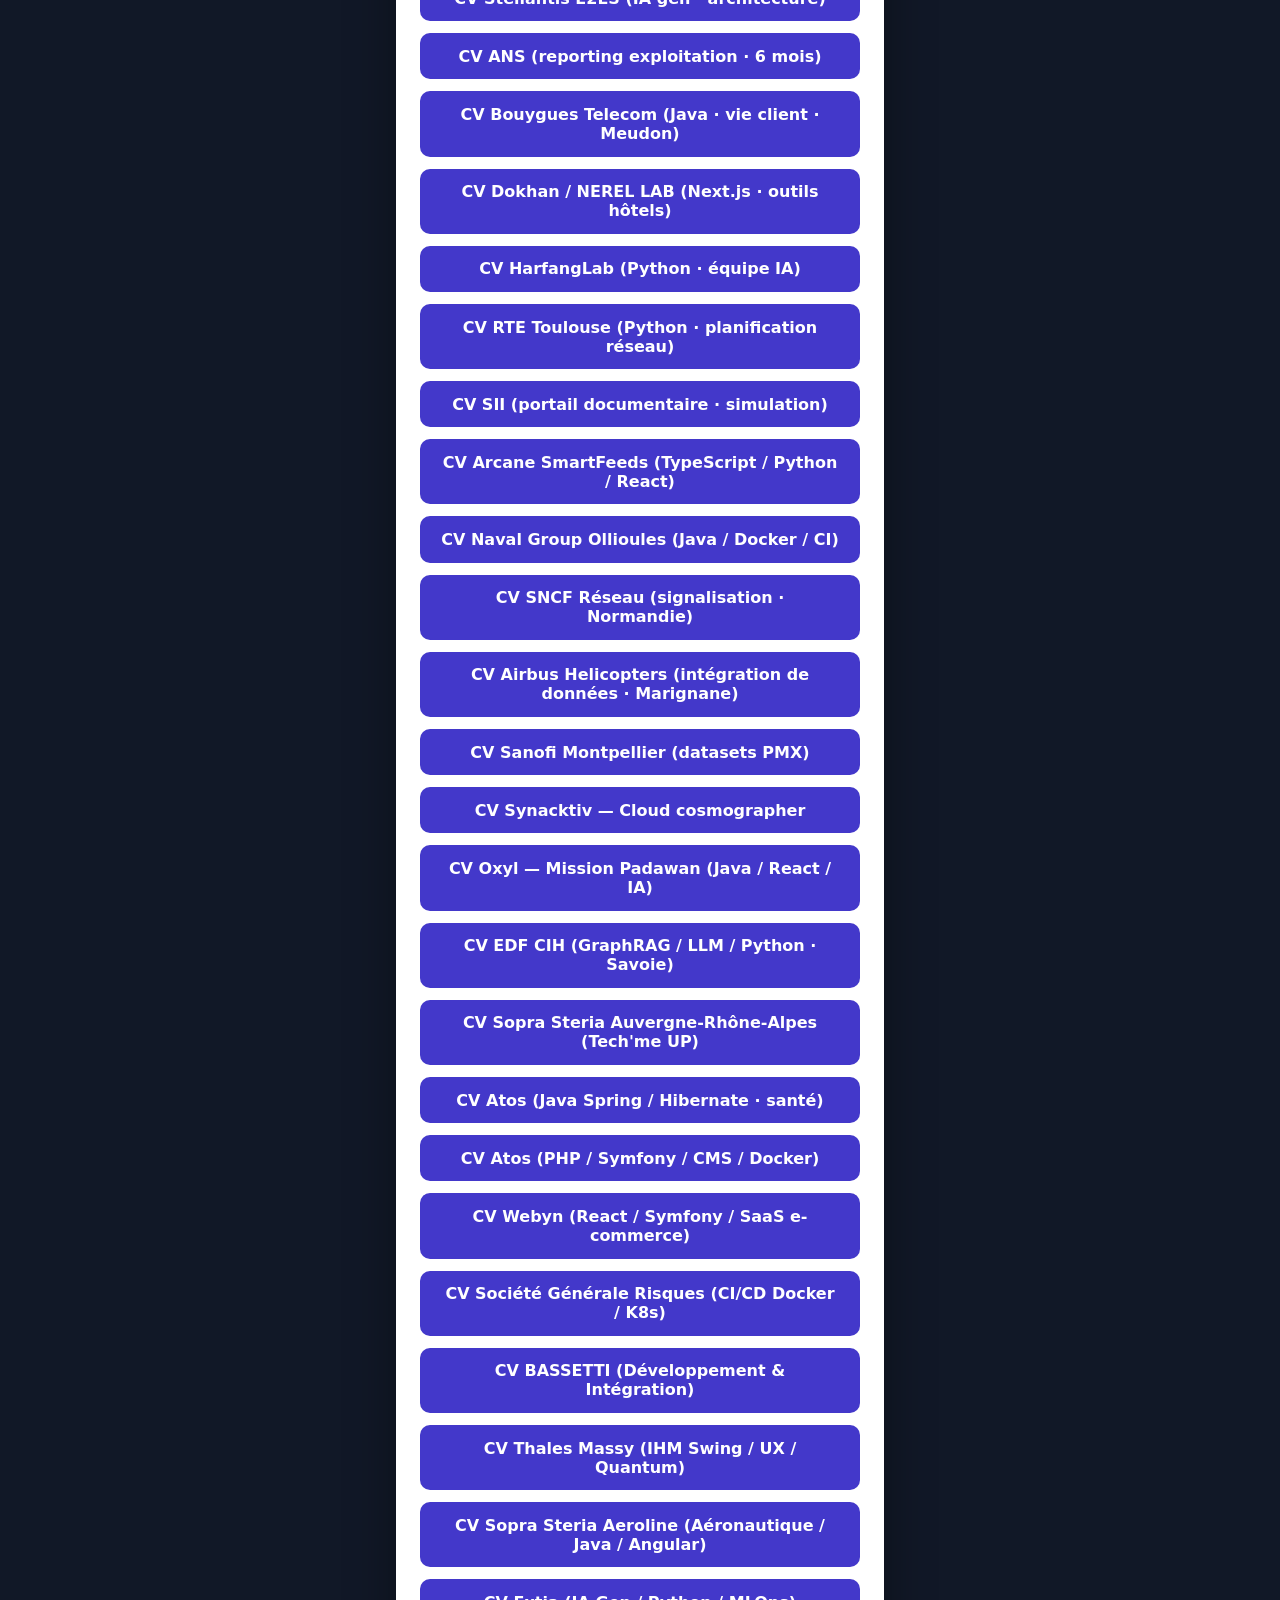
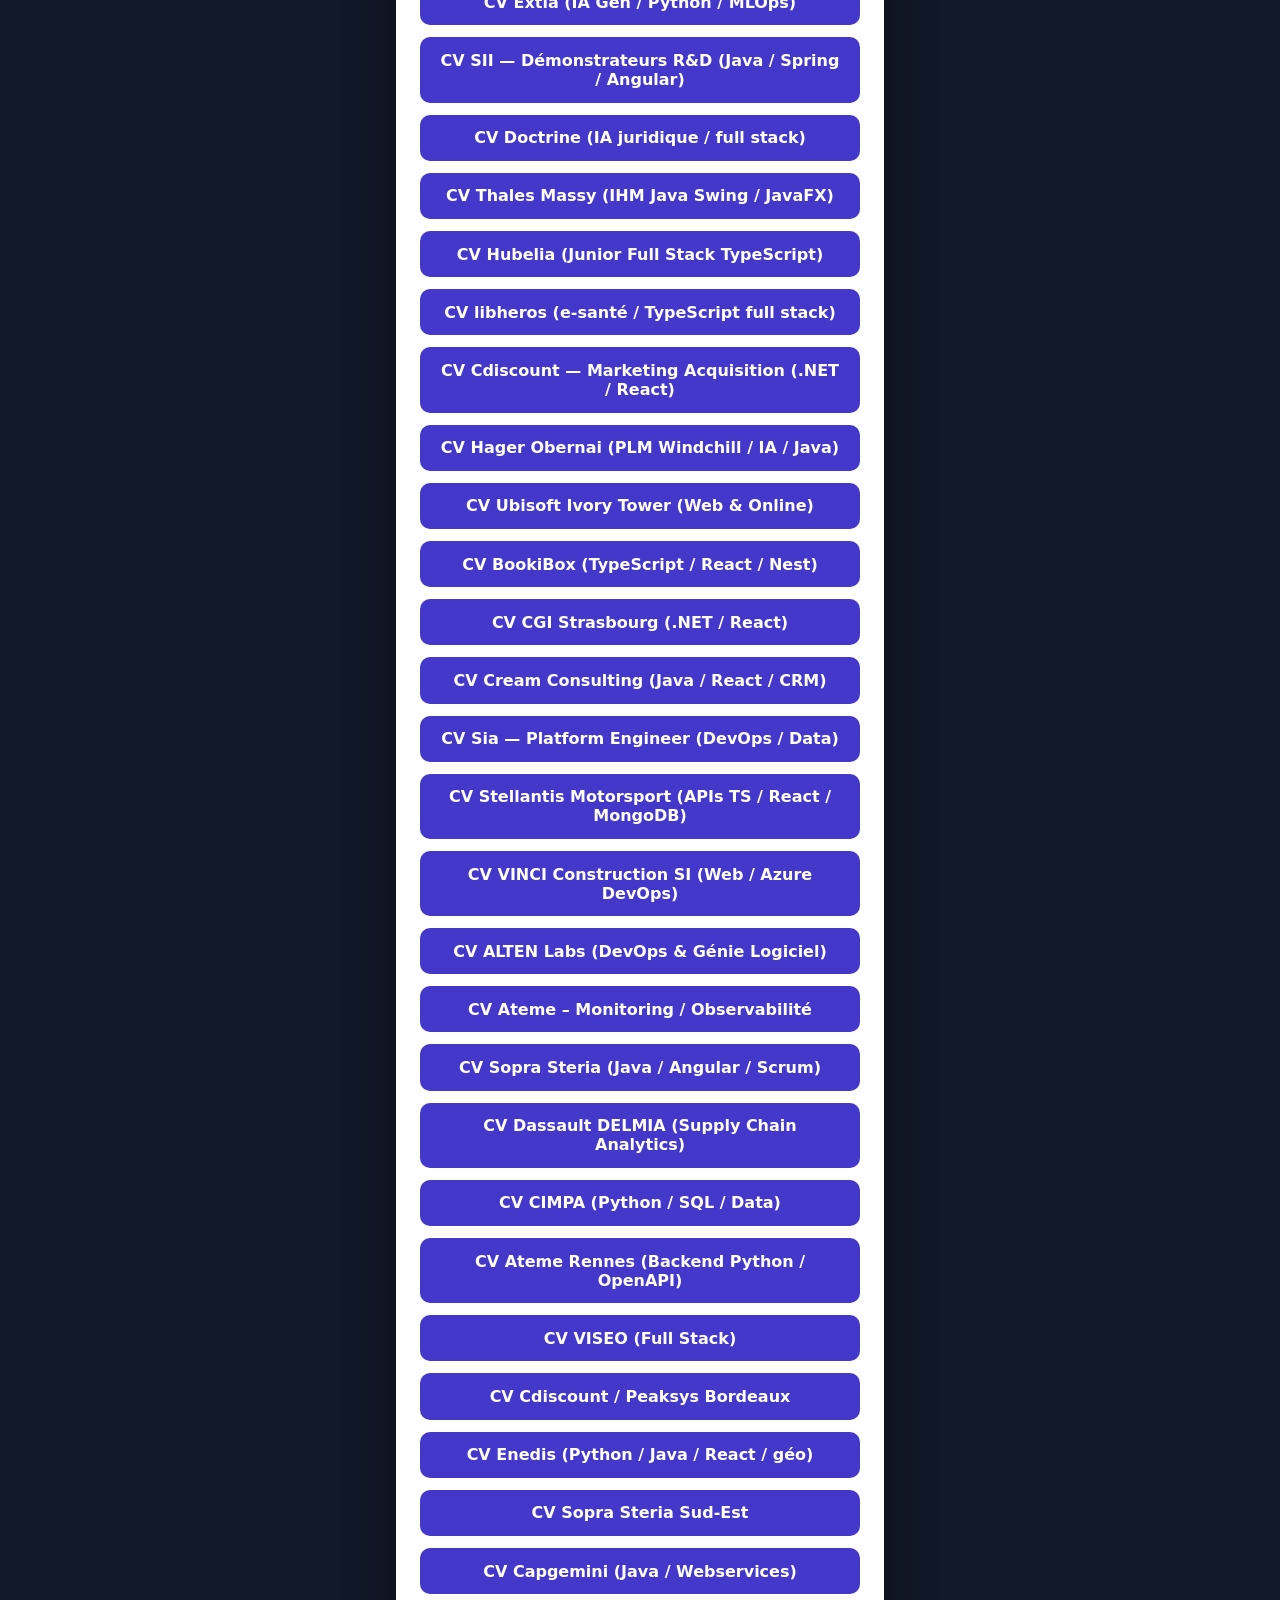
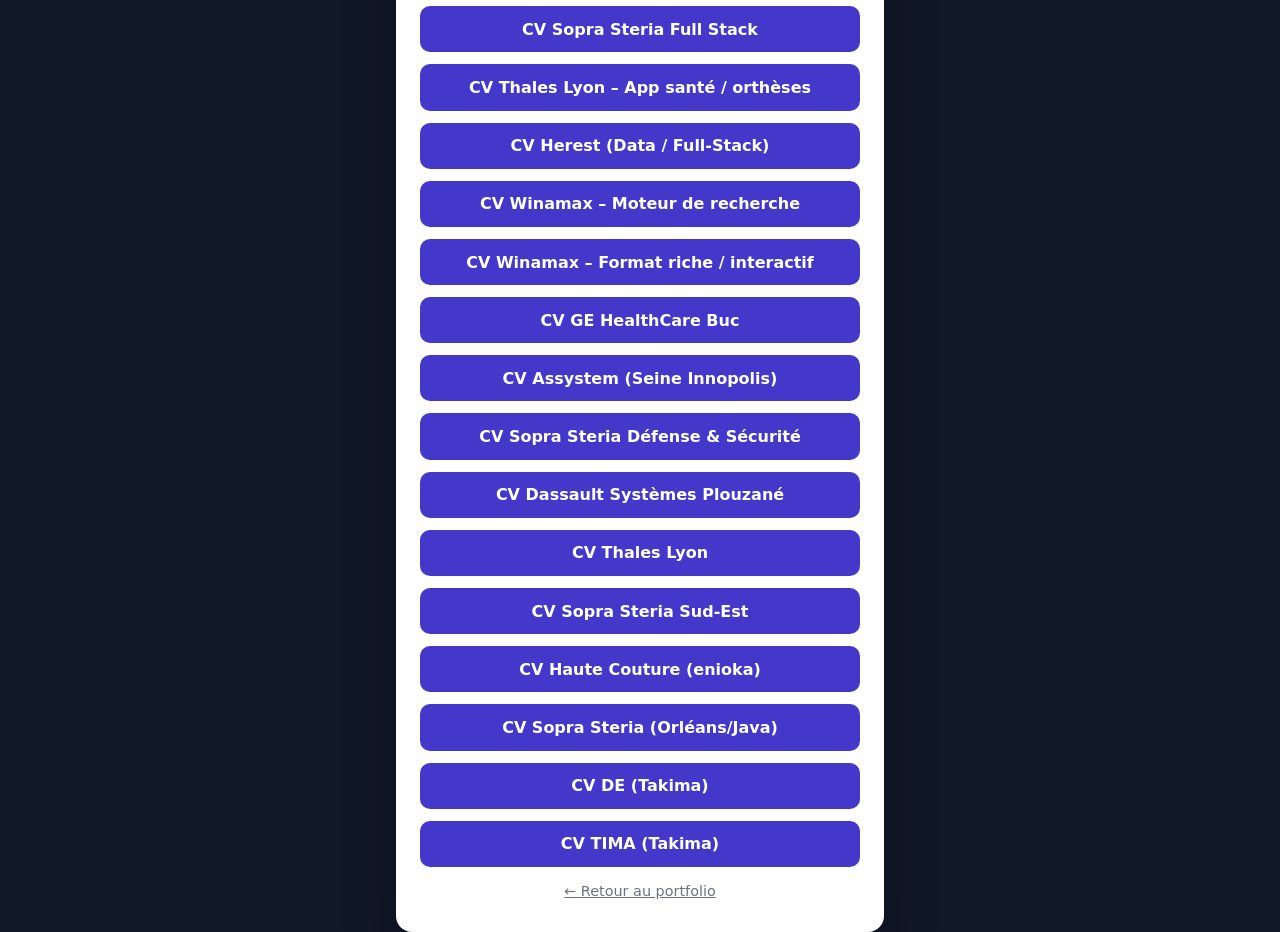
==== commit cb6250fc: "Add SpikeeLabs Nantes Python React intranet internship CV. Co-authored-by: Cursor <cursoragent@curso" ====
--- a/cv.html
+++ b/cv.html
@@ -51,7 +51,8 @@
     <h1>CV — Wadjoud PHILIPPE</h1>
     <p>Choisis la version adaptée à l’offre.</p>
     <div class="btns">
-      <a class="btn" href="assets/cv-airfrance-sophia.pdf" download="CV-Wadjoud-PHILIPPE-Air-France-Sophia.pdf">CV Air France Sophia (Java / Angular fullstack)</a>
+      <a class="btn" href="assets/cv-spikeelabs-nantes.pdf" download="CV-Wadjoud-PHILIPPE-SpikeeLabs-Nantes.pdf">CV SpikeeLabs Nantes (Python / React · intranet)</a>
+      <a class="btn secondary" href="assets/cv-airfrance-sophia.pdf" download="CV-Wadjoud-PHILIPPE-Air-France-Sophia.pdf">CV Air France Sophia (Java / Angular fullstack)</a>
       <a class="btn secondary" href="assets/cv-dative-lyon.pdf" download="CV-Wadjoud-PHILIPPE-DATIVE-Lyon.pdf">CV DATIVE Lyon (.NET / Vue · IIoT web)</a>
       <a class="btn secondary" href="assets/cv-sfr-fullstack.pdf" download="CV-Wadjoud-PHILIPPE-SFR-Fullstack.pdf">CV SFR Altice Campus (Java / React full stack)</a>
       <a class="btn secondary" href="assets/cv-socotec-ai.pdf" download="CV-Wadjoud-PHILIPPE-SOCOTEC-AI.pdf">CV SOCOTEC Data & IA Hub (AI Engineer)</a>
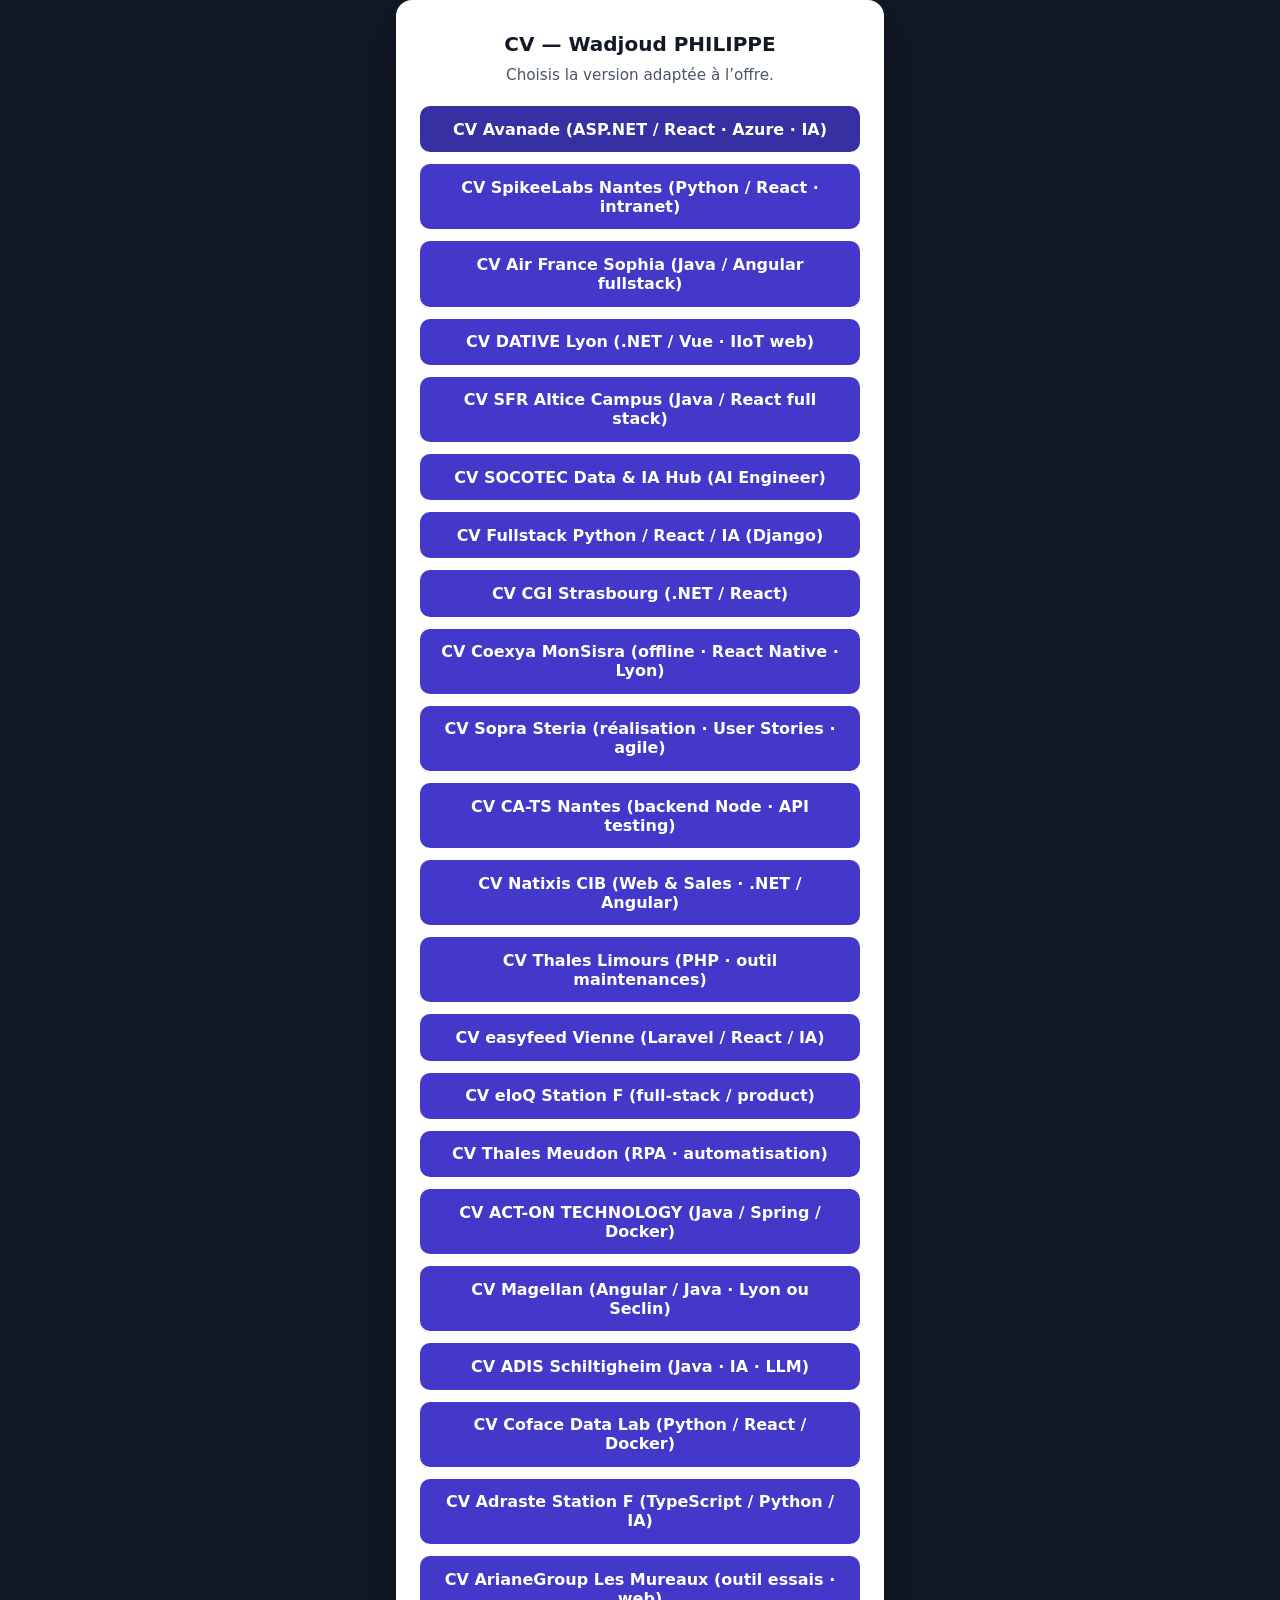
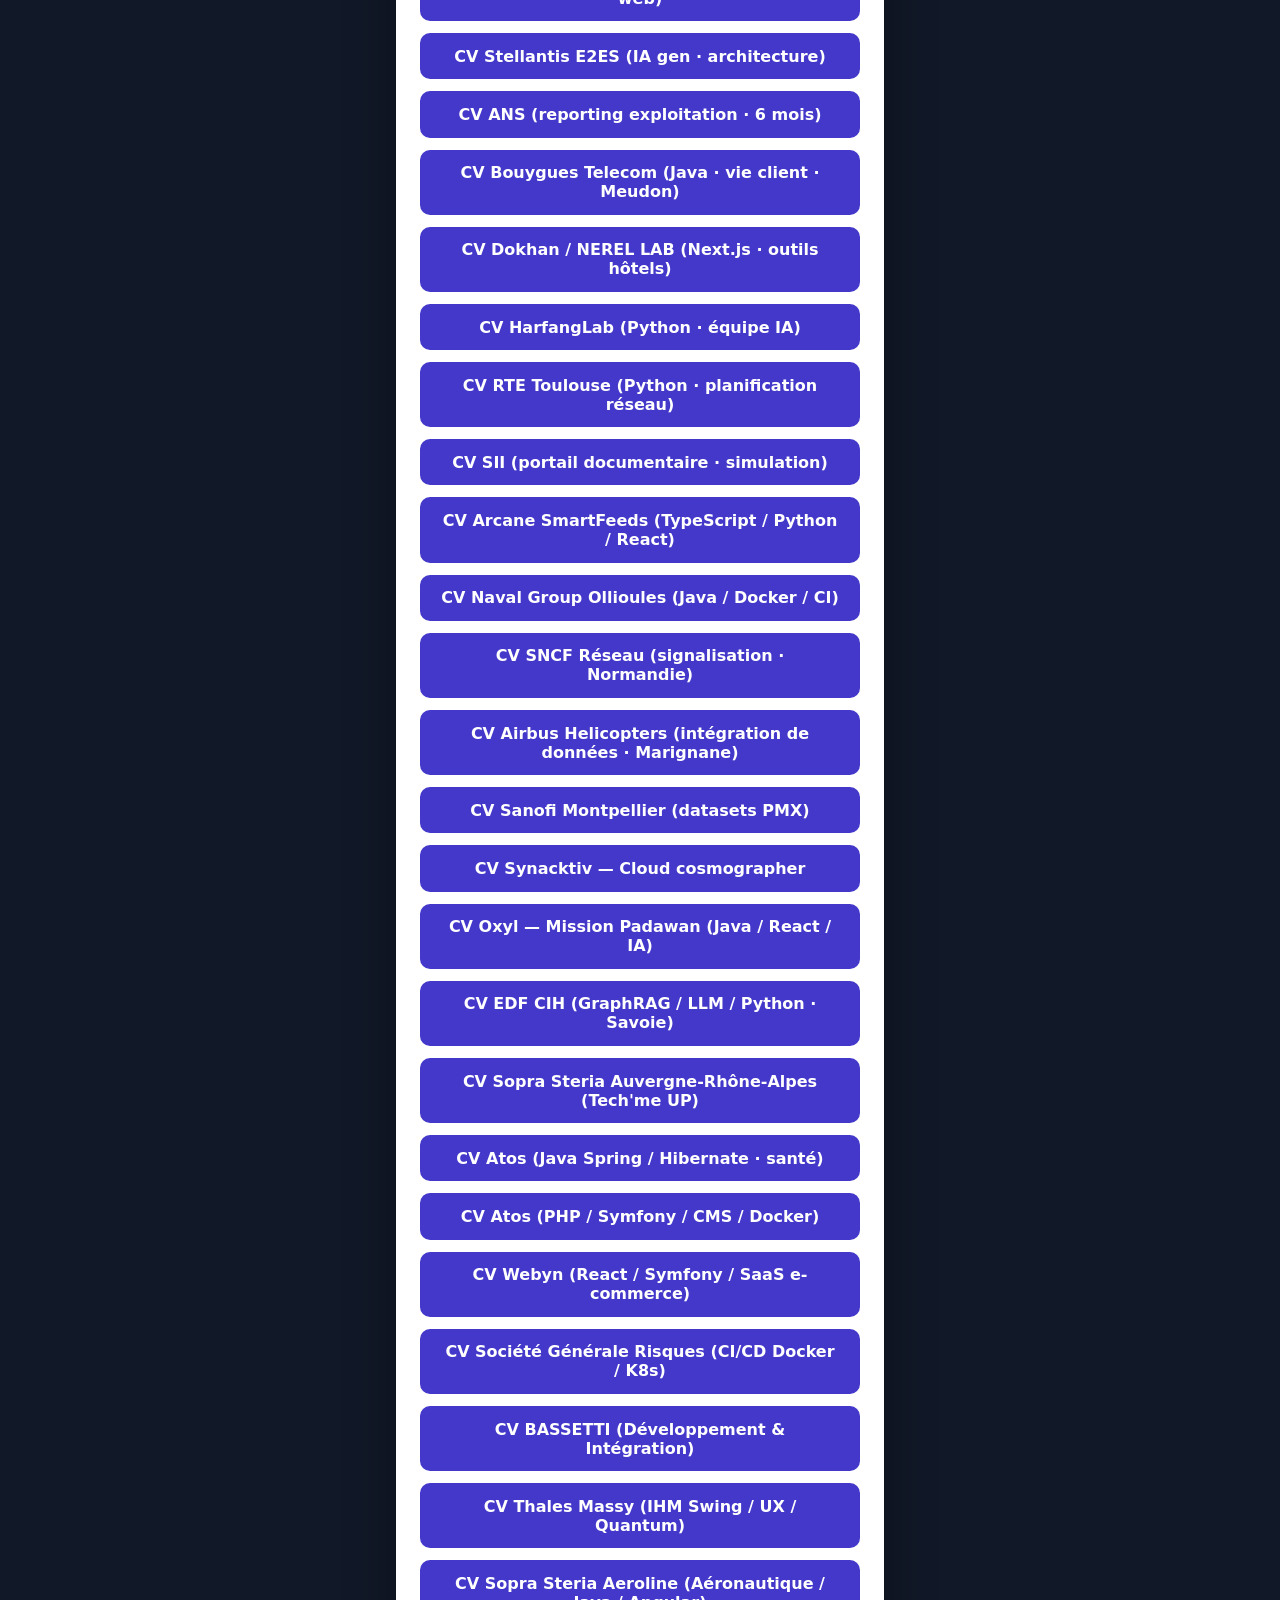
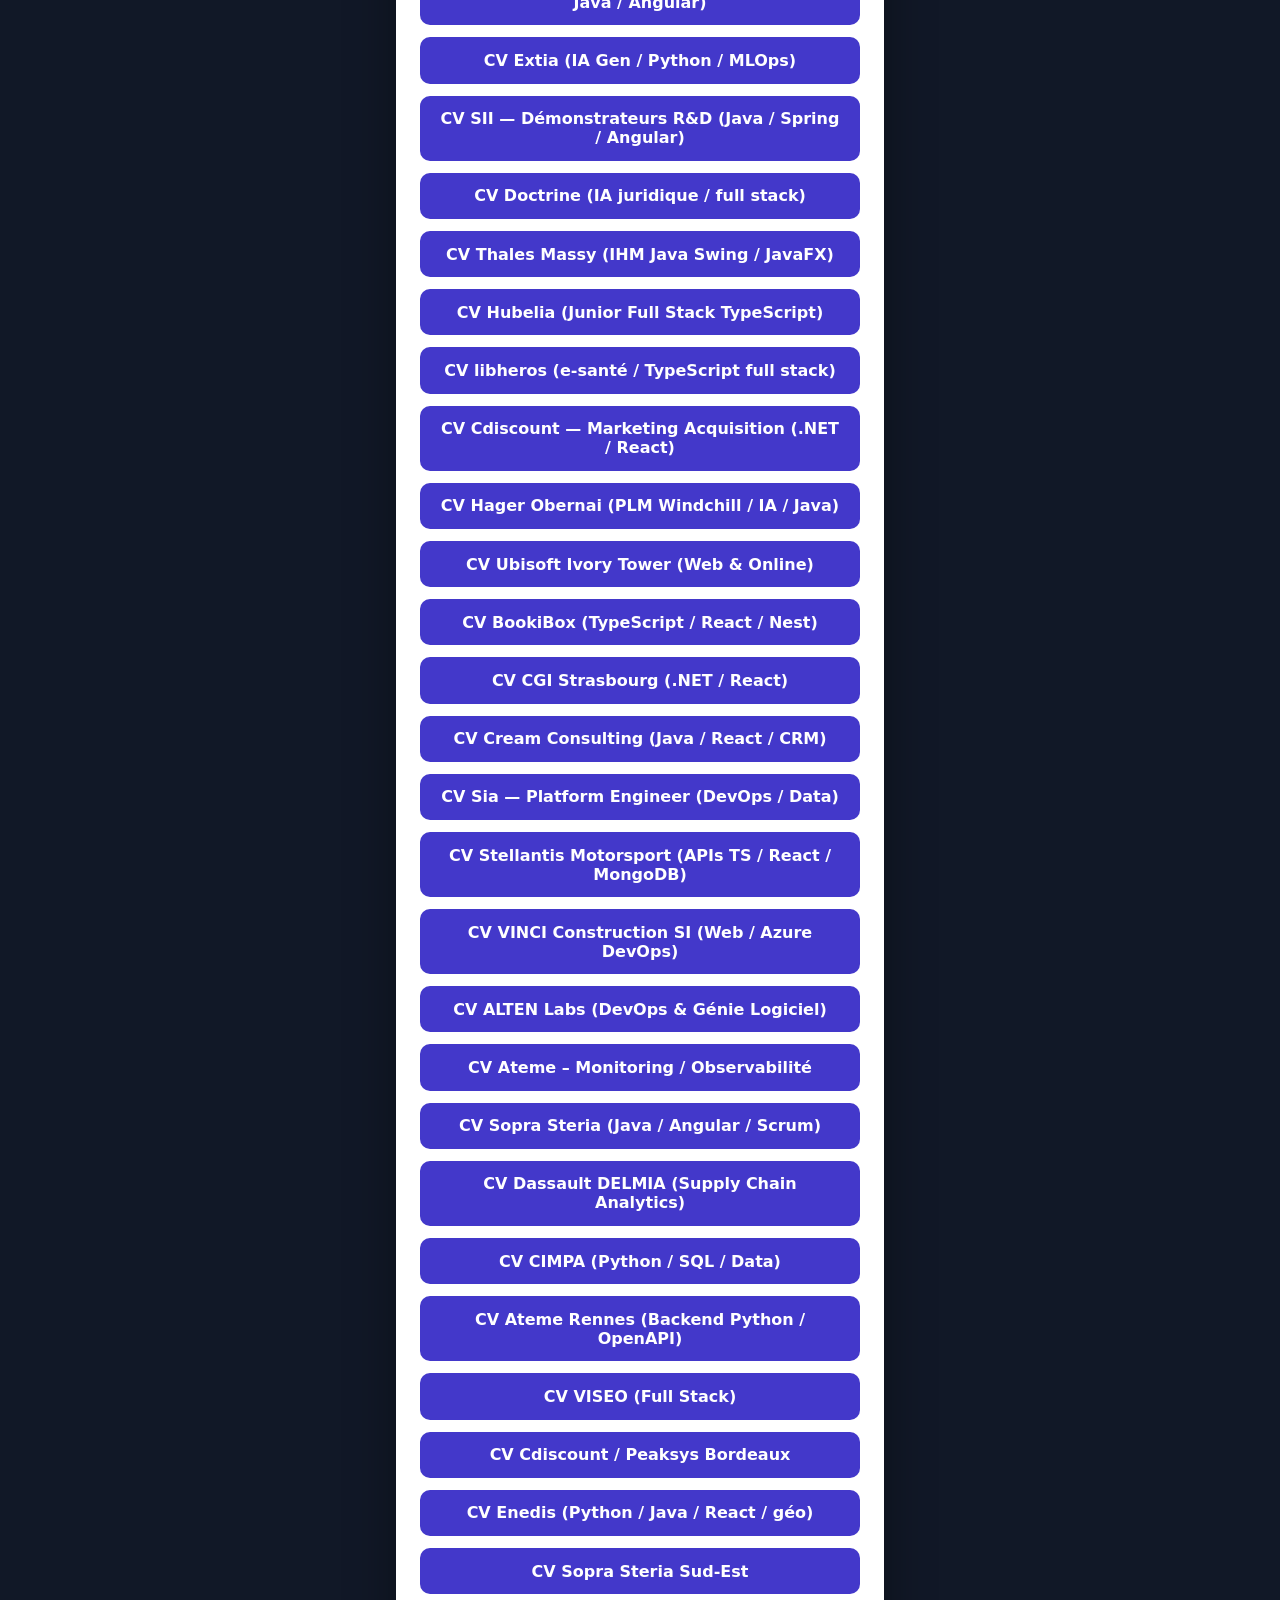
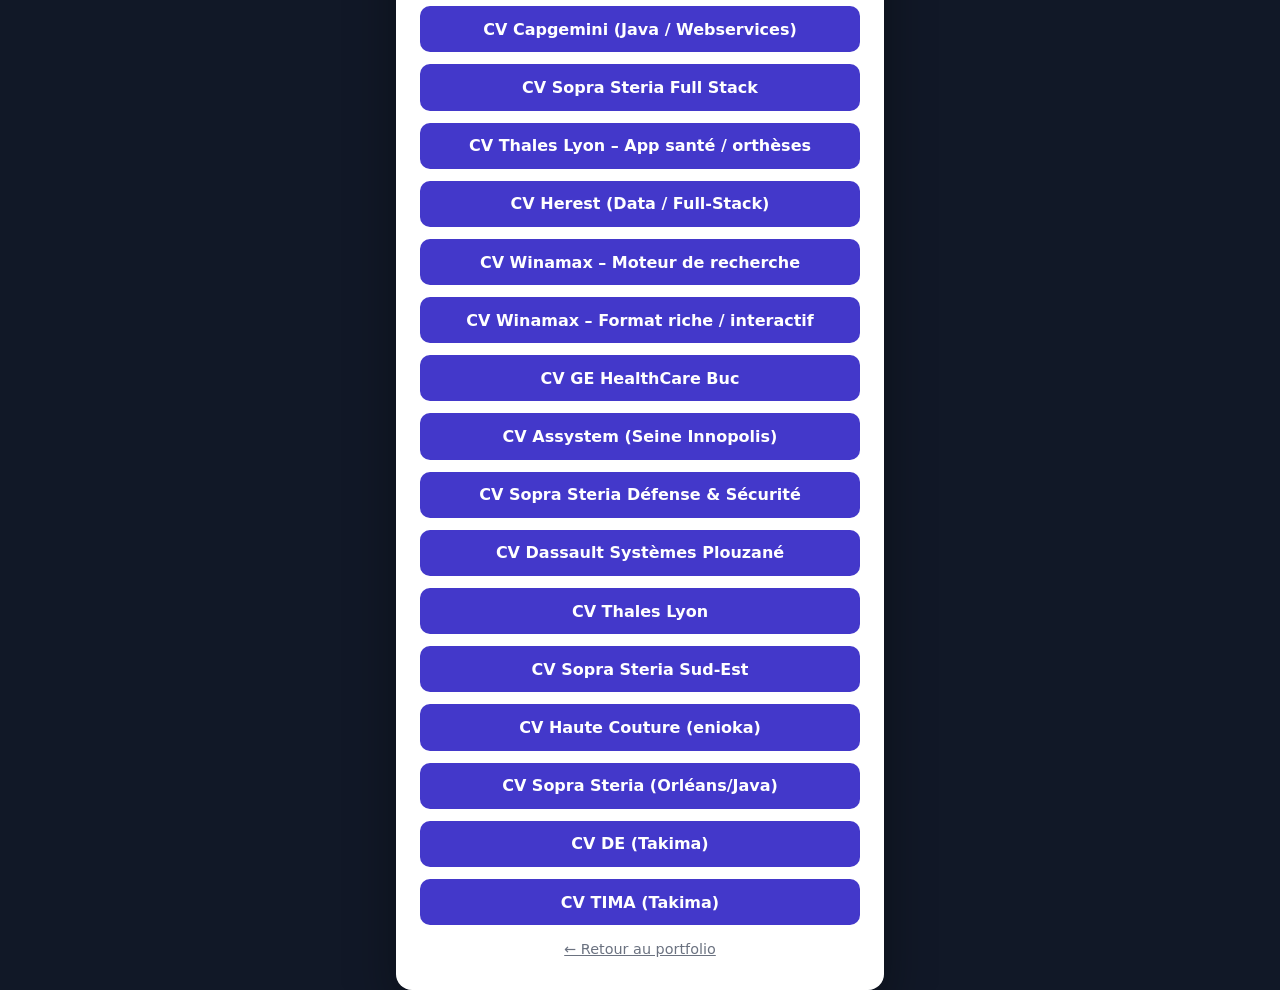
==== commit a081b372: "Add Avanade Software Engineering internship CV (.NET Azure AI). Co-authored-by: Cursor <cursoragent@" ====
--- a/cv.html
+++ b/cv.html
@@ -51,7 +51,8 @@
     <h1>CV — Wadjoud PHILIPPE</h1>
     <p>Choisis la version adaptée à l’offre.</p>
     <div class="btns">
-      <a class="btn" href="assets/cv-spikeelabs-nantes.pdf" download="CV-Wadjoud-PHILIPPE-SpikeeLabs-Nantes.pdf">CV SpikeeLabs Nantes (Python / React · intranet)</a>
+      <a class="btn" href="assets/cv-avanade.pdf" download="CV-Wadjoud-PHILIPPE-Avanade.pdf">CV Avanade (ASP.NET / React · Azure · IA)</a>
+      <a class="btn secondary" href="assets/cv-spikeelabs-nantes.pdf" download="CV-Wadjoud-PHILIPPE-SpikeeLabs-Nantes.pdf">CV SpikeeLabs Nantes (Python / React · intranet)</a>
       <a class="btn secondary" href="assets/cv-airfrance-sophia.pdf" download="CV-Wadjoud-PHILIPPE-Air-France-Sophia.pdf">CV Air France Sophia (Java / Angular fullstack)</a>
       <a class="btn secondary" href="assets/cv-dative-lyon.pdf" download="CV-Wadjoud-PHILIPPE-DATIVE-Lyon.pdf">CV DATIVE Lyon (.NET / Vue · IIoT web)</a>
       <a class="btn secondary" href="assets/cv-sfr-fullstack.pdf" download="CV-Wadjoud-PHILIPPE-SFR-Fullstack.pdf">CV SFR Altice Campus (Java / React full stack)</a>
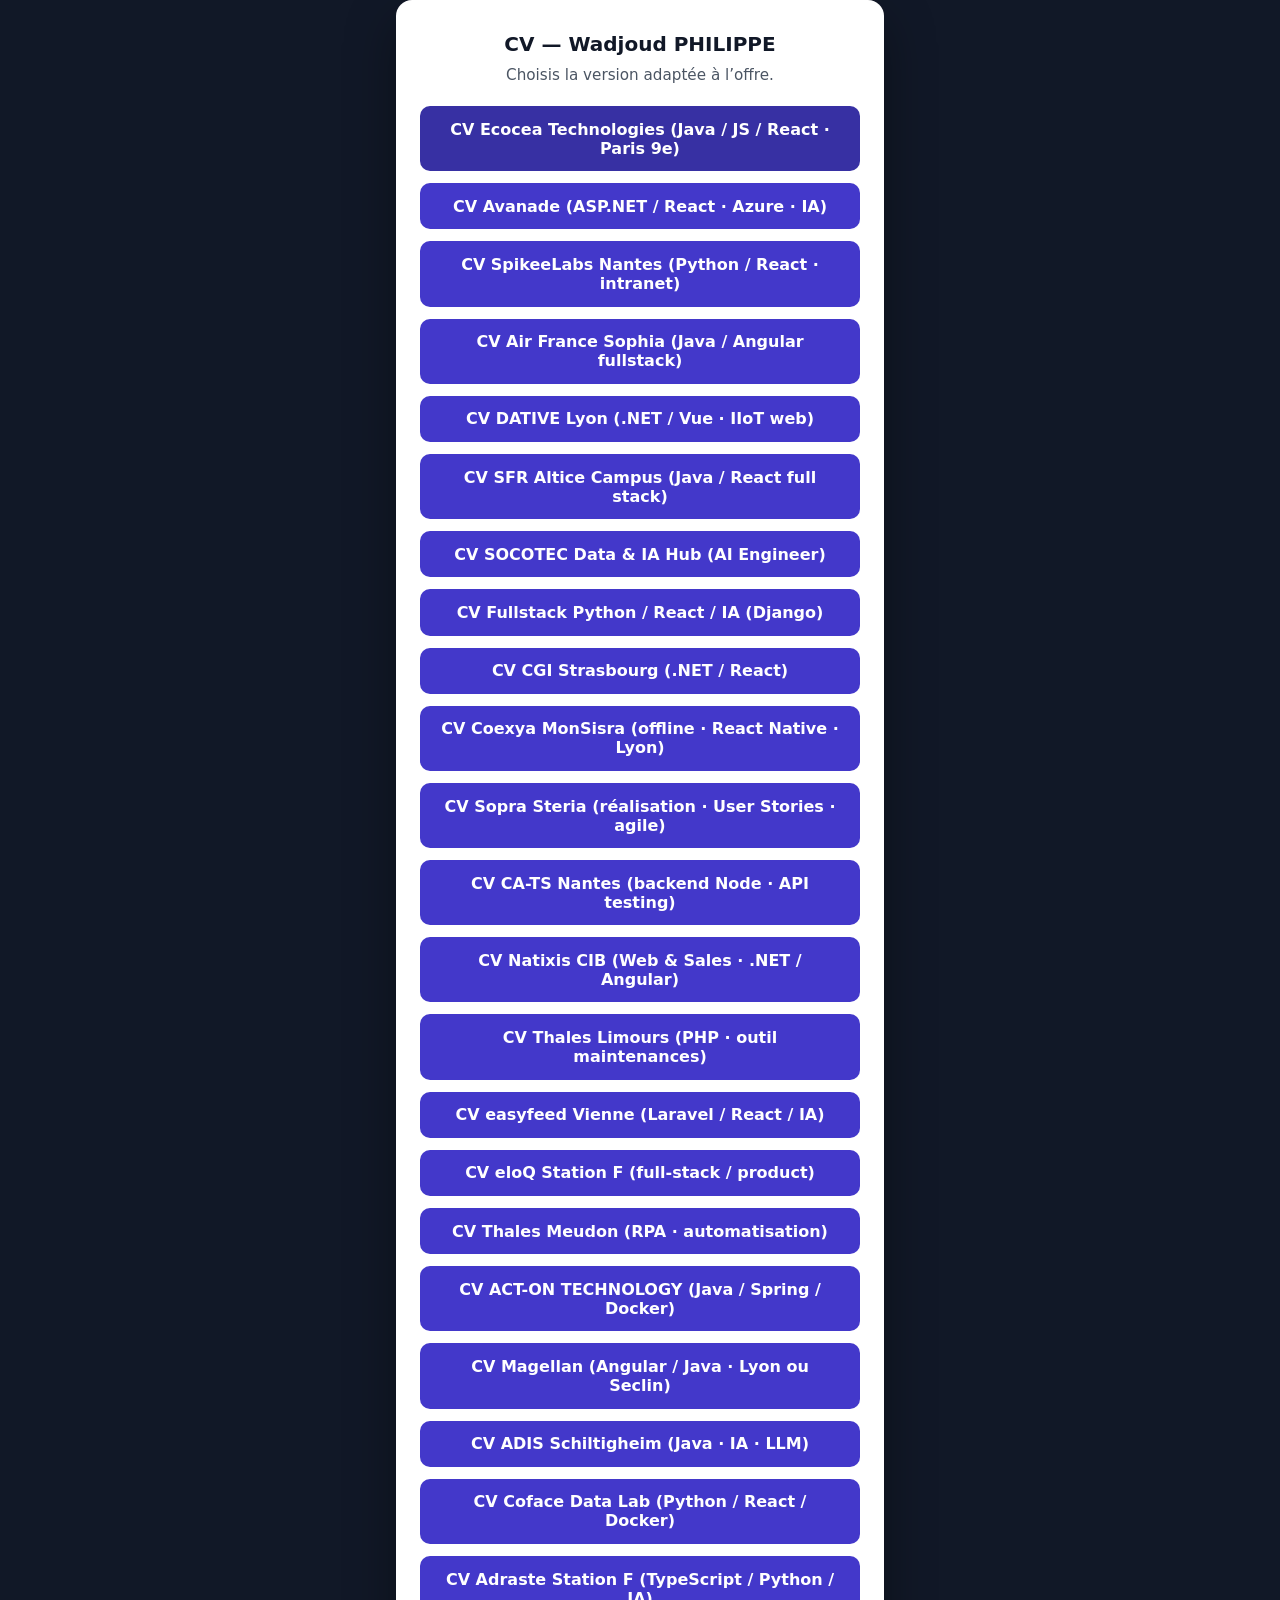
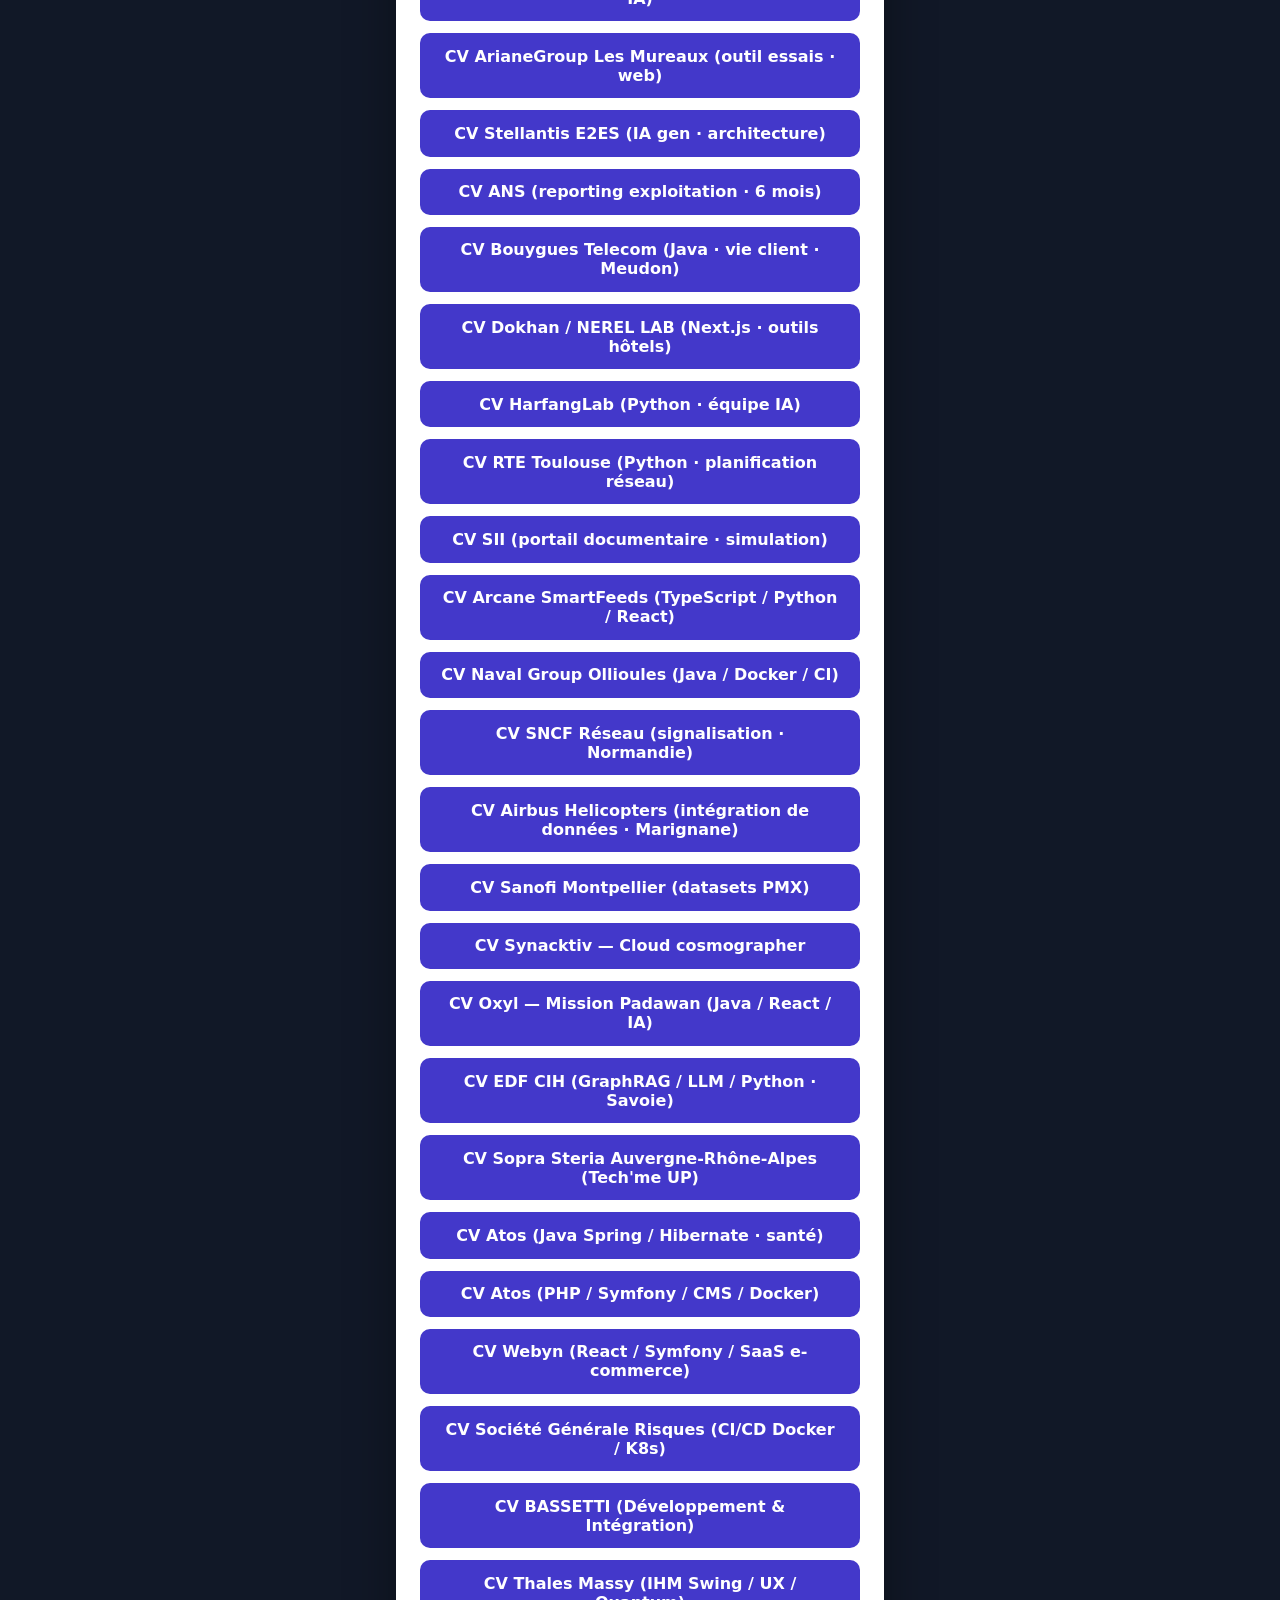
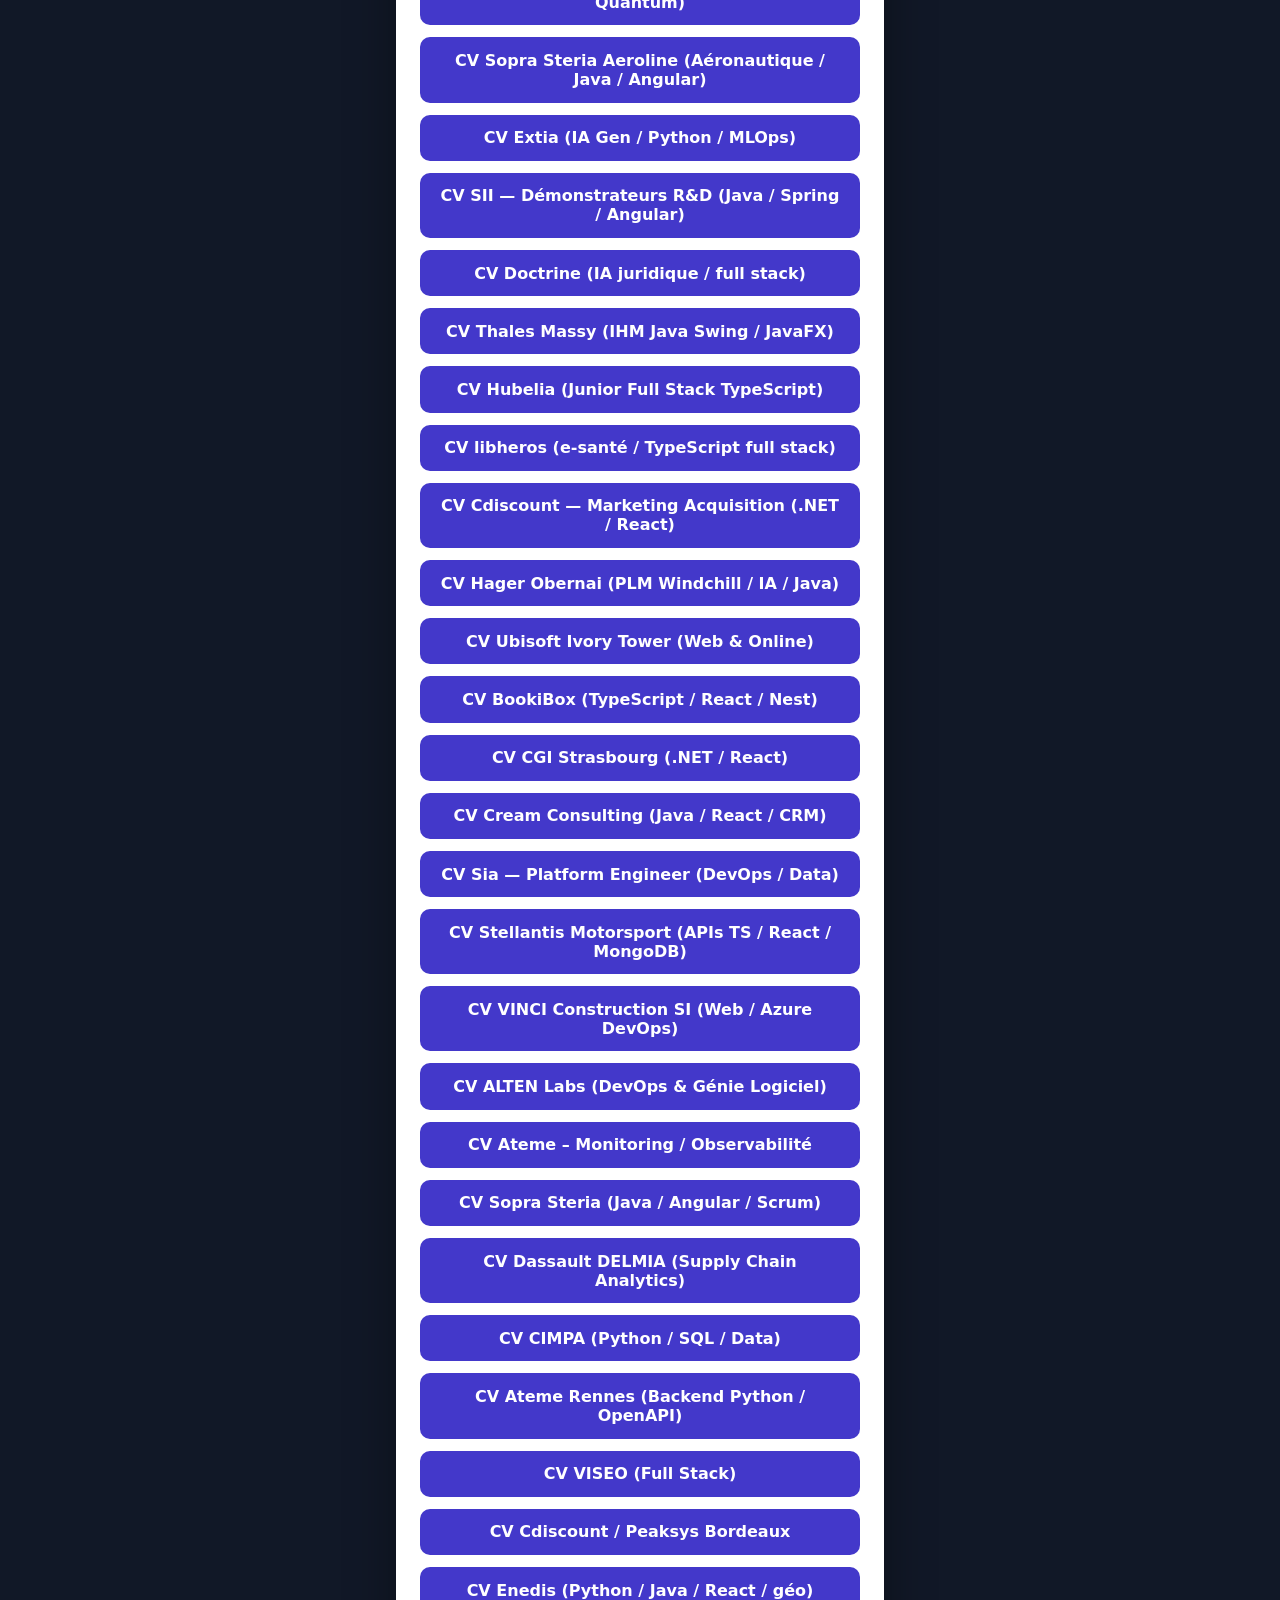
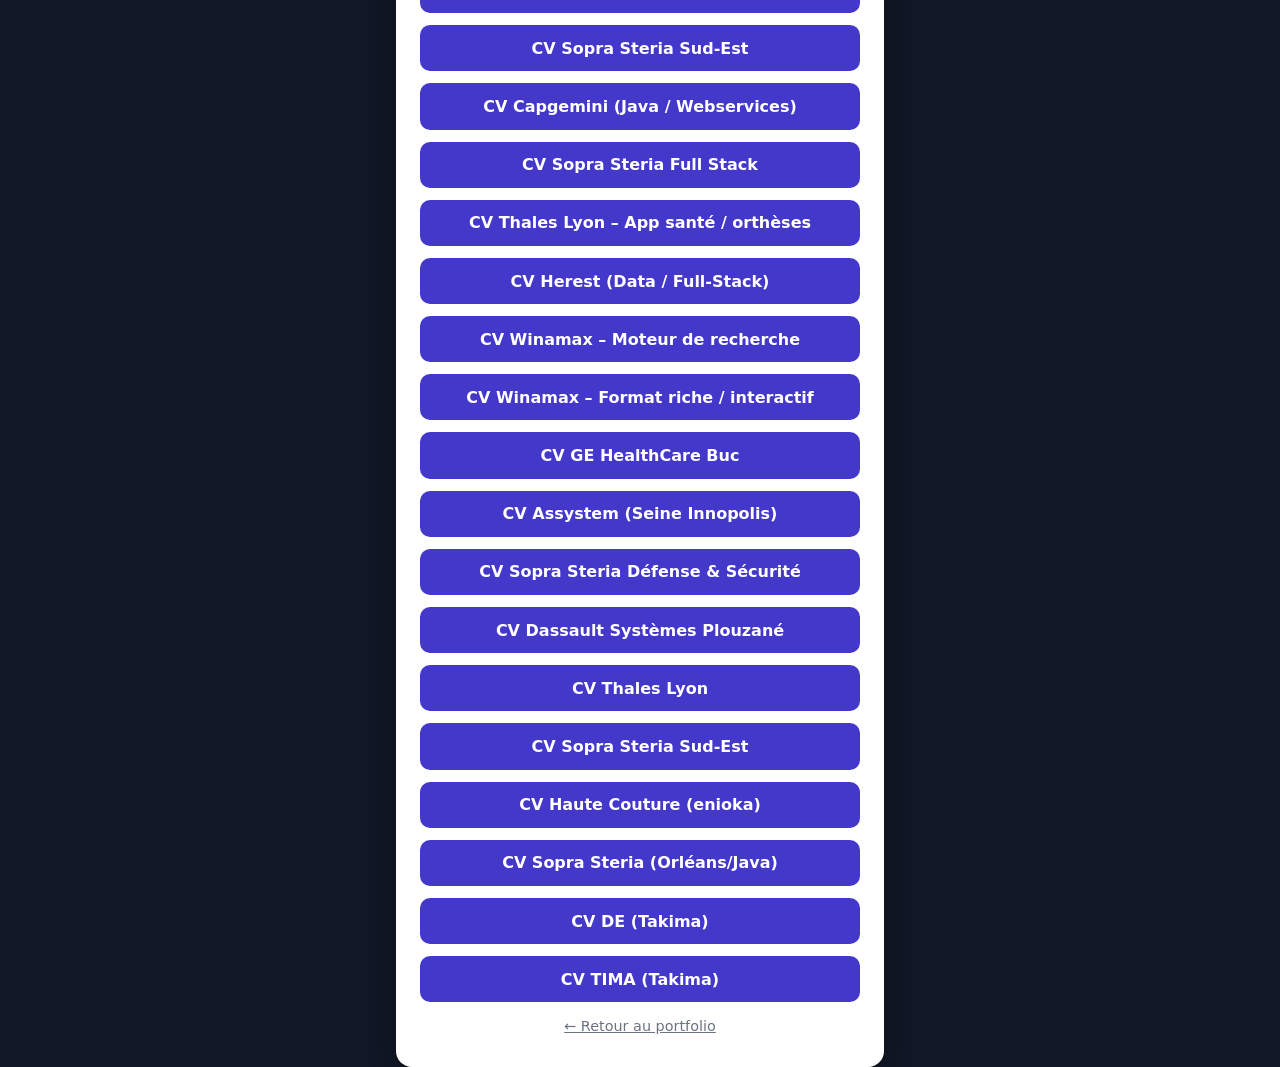
==== commit dcb21bf1: "Add Ecocea Technologies Paris internship CV (Java JS React). Co-authored-by: Cursor <cursoragent@cur" ====
--- a/cv.html
+++ b/cv.html
@@ -51,7 +51,8 @@
     <h1>CV — Wadjoud PHILIPPE</h1>
     <p>Choisis la version adaptée à l’offre.</p>
     <div class="btns">
-      <a class="btn" href="assets/cv-avanade.pdf" download="CV-Wadjoud-PHILIPPE-Avanade.pdf">CV Avanade (ASP.NET / React · Azure · IA)</a>
+      <a class="btn" href="assets/cv-ecocea.pdf" download="CV-Wadjoud-PHILIPPE-Ecocea.pdf">CV Ecocea Technologies (Java / JS / React · Paris 9e)</a>
+      <a class="btn secondary" href="assets/cv-avanade.pdf" download="CV-Wadjoud-PHILIPPE-Avanade.pdf">CV Avanade (ASP.NET / React · Azure · IA)</a>
       <a class="btn secondary" href="assets/cv-spikeelabs-nantes.pdf" download="CV-Wadjoud-PHILIPPE-SpikeeLabs-Nantes.pdf">CV SpikeeLabs Nantes (Python / React · intranet)</a>
       <a class="btn secondary" href="assets/cv-airfrance-sophia.pdf" download="CV-Wadjoud-PHILIPPE-Air-France-Sophia.pdf">CV Air France Sophia (Java / Angular fullstack)</a>
       <a class="btn secondary" href="assets/cv-dative-lyon.pdf" download="CV-Wadjoud-PHILIPPE-DATIVE-Lyon.pdf">CV DATIVE Lyon (.NET / Vue · IIoT web)</a>
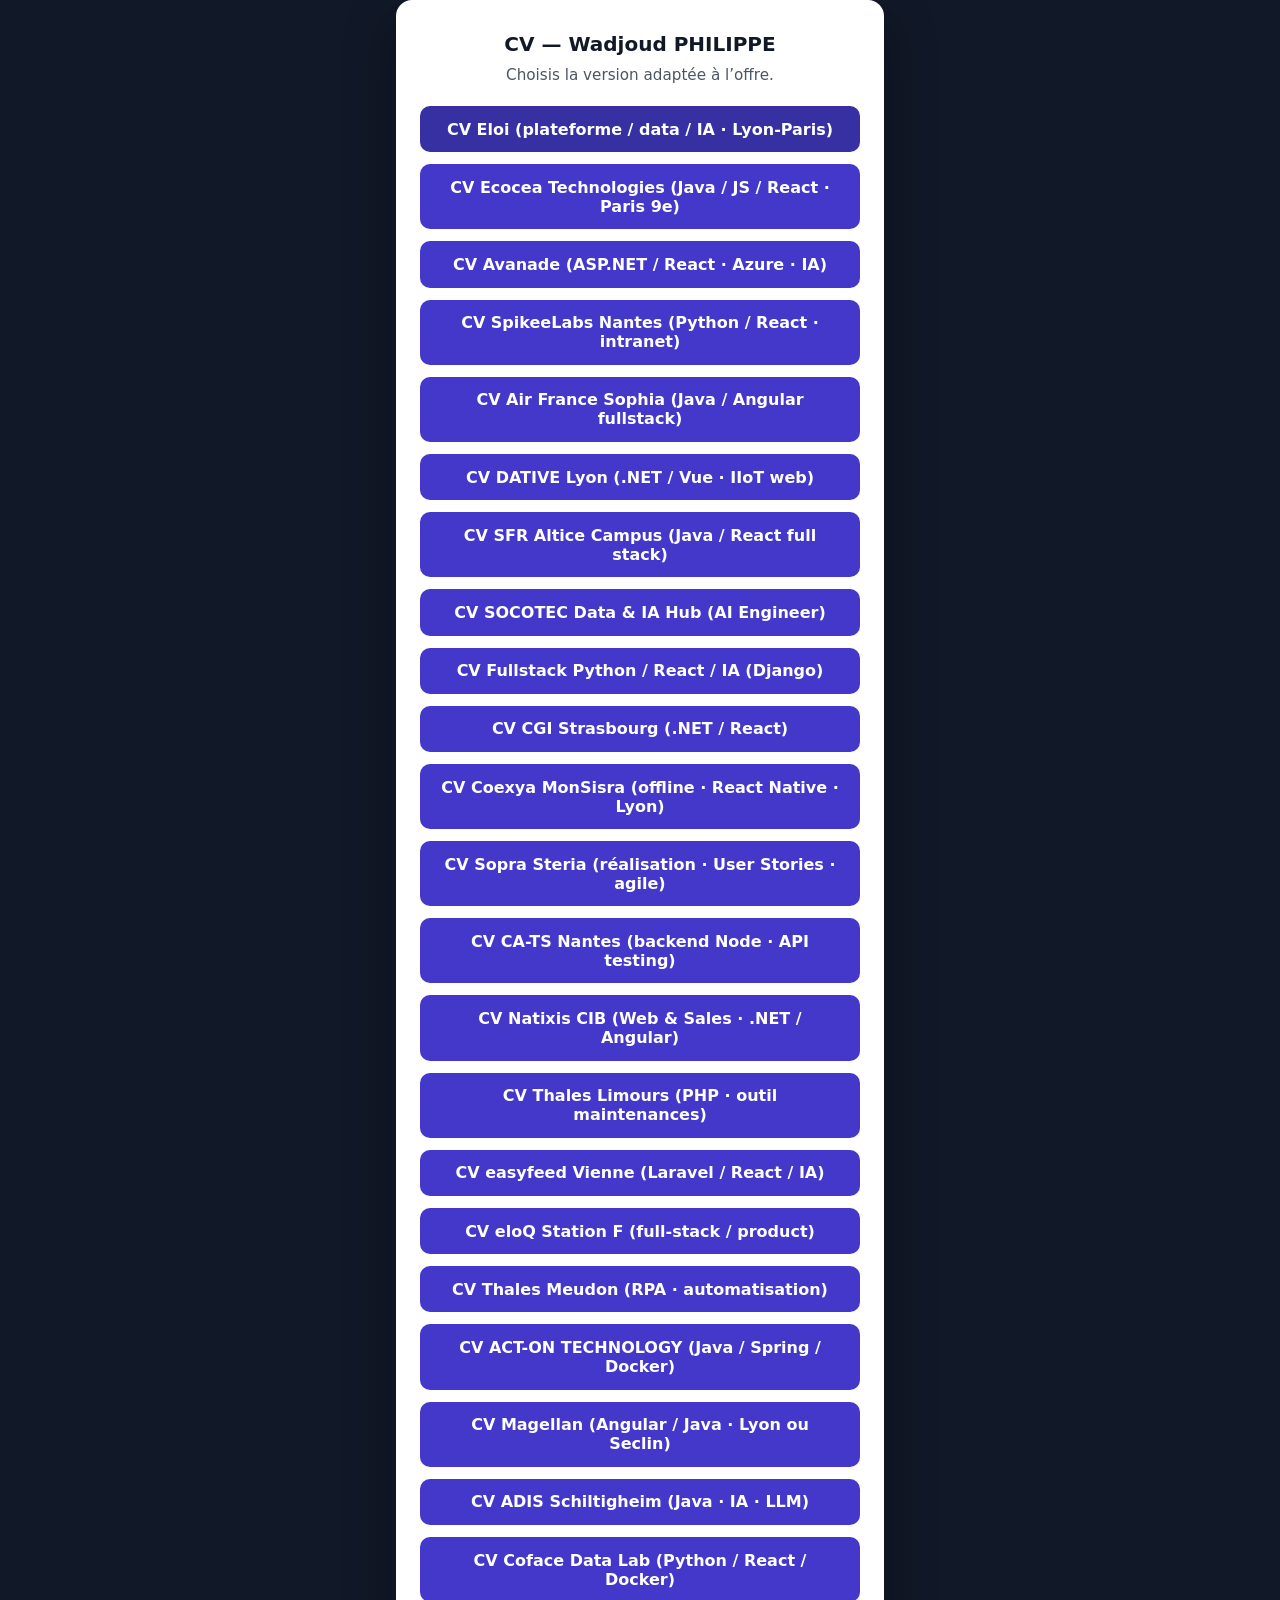
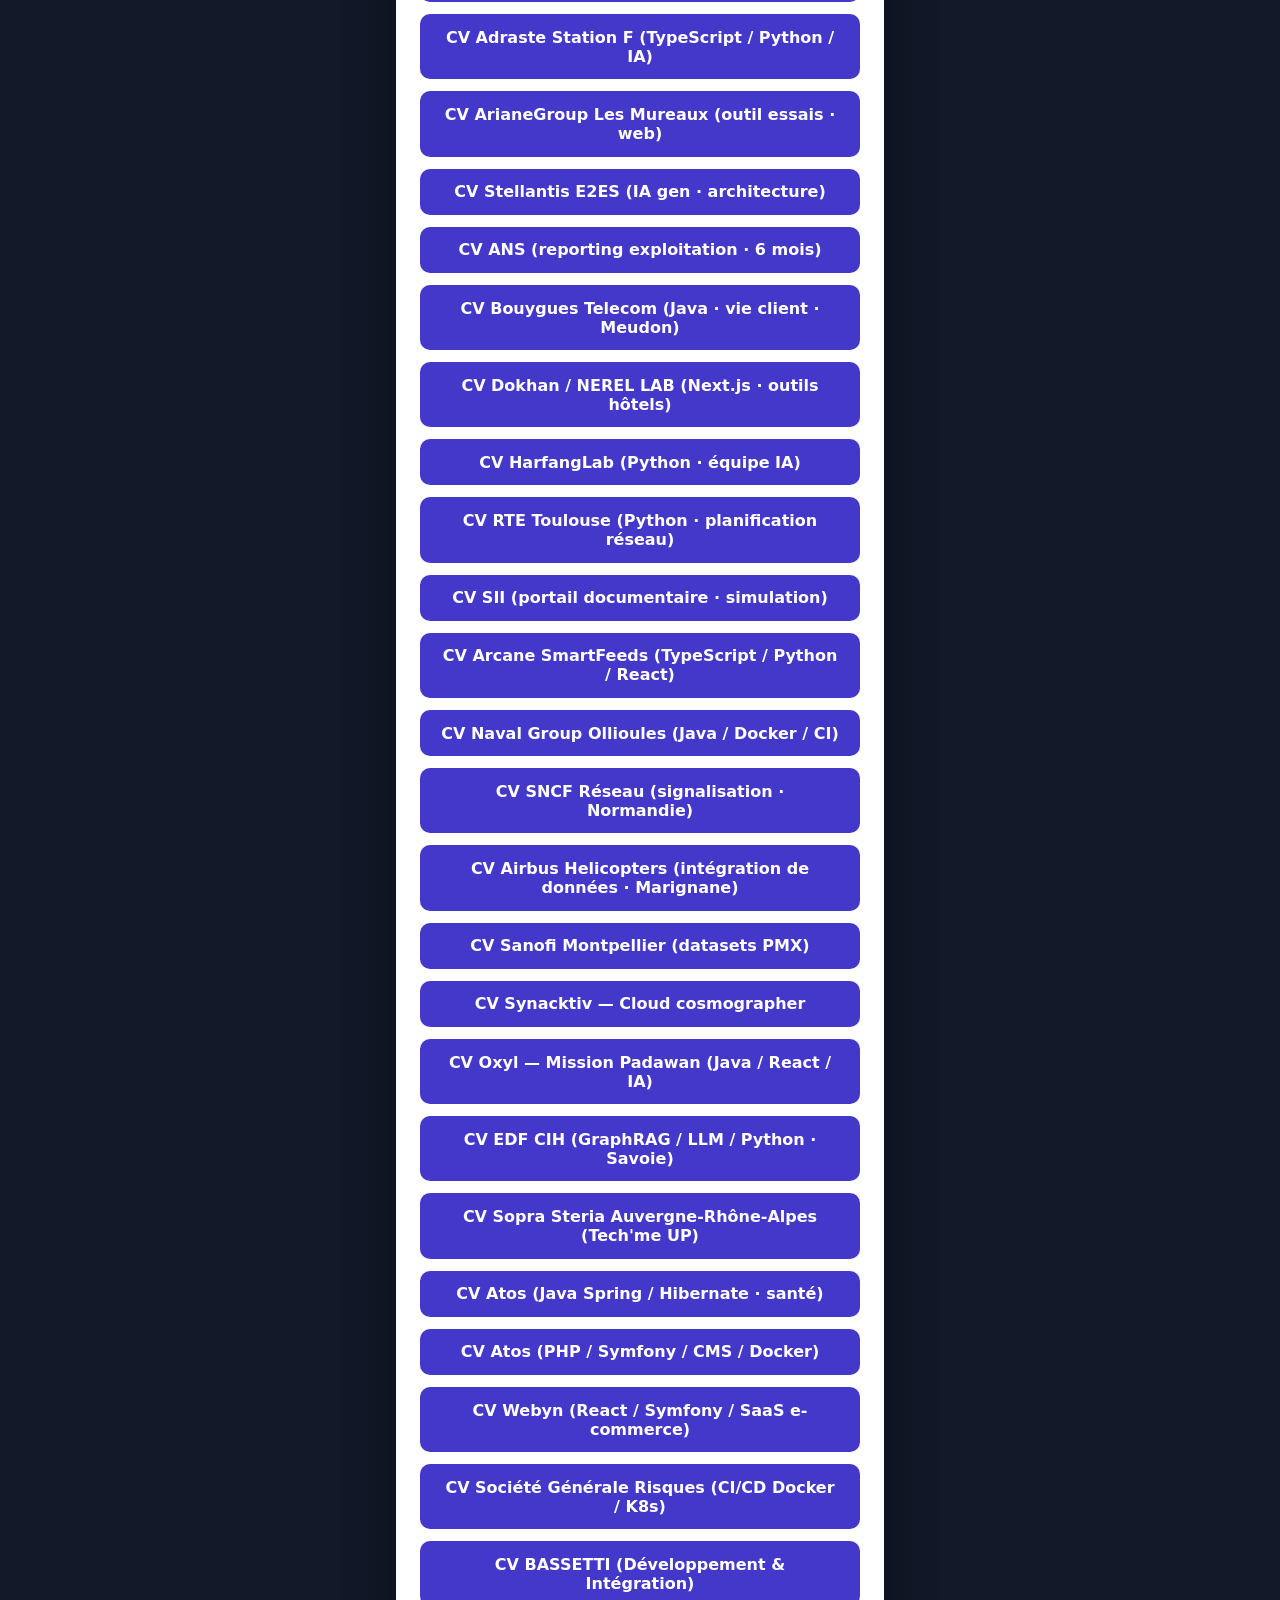
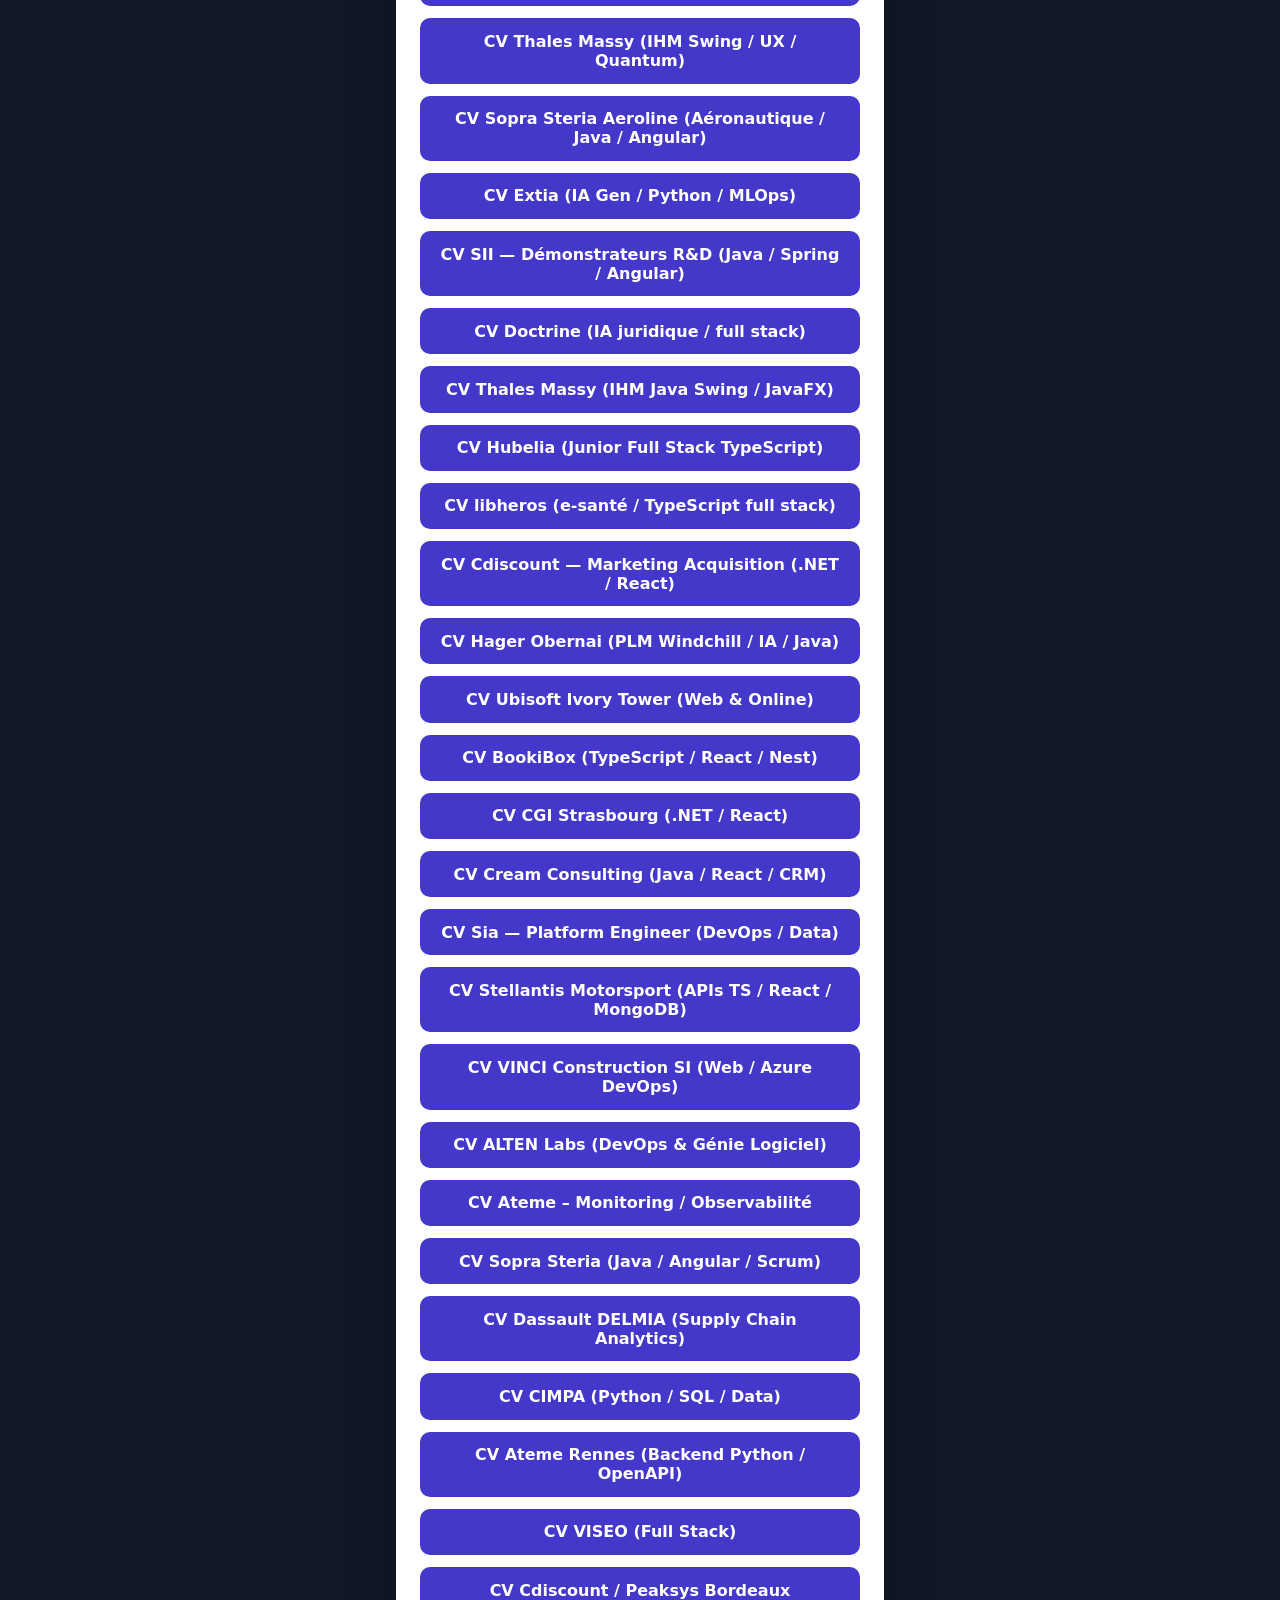
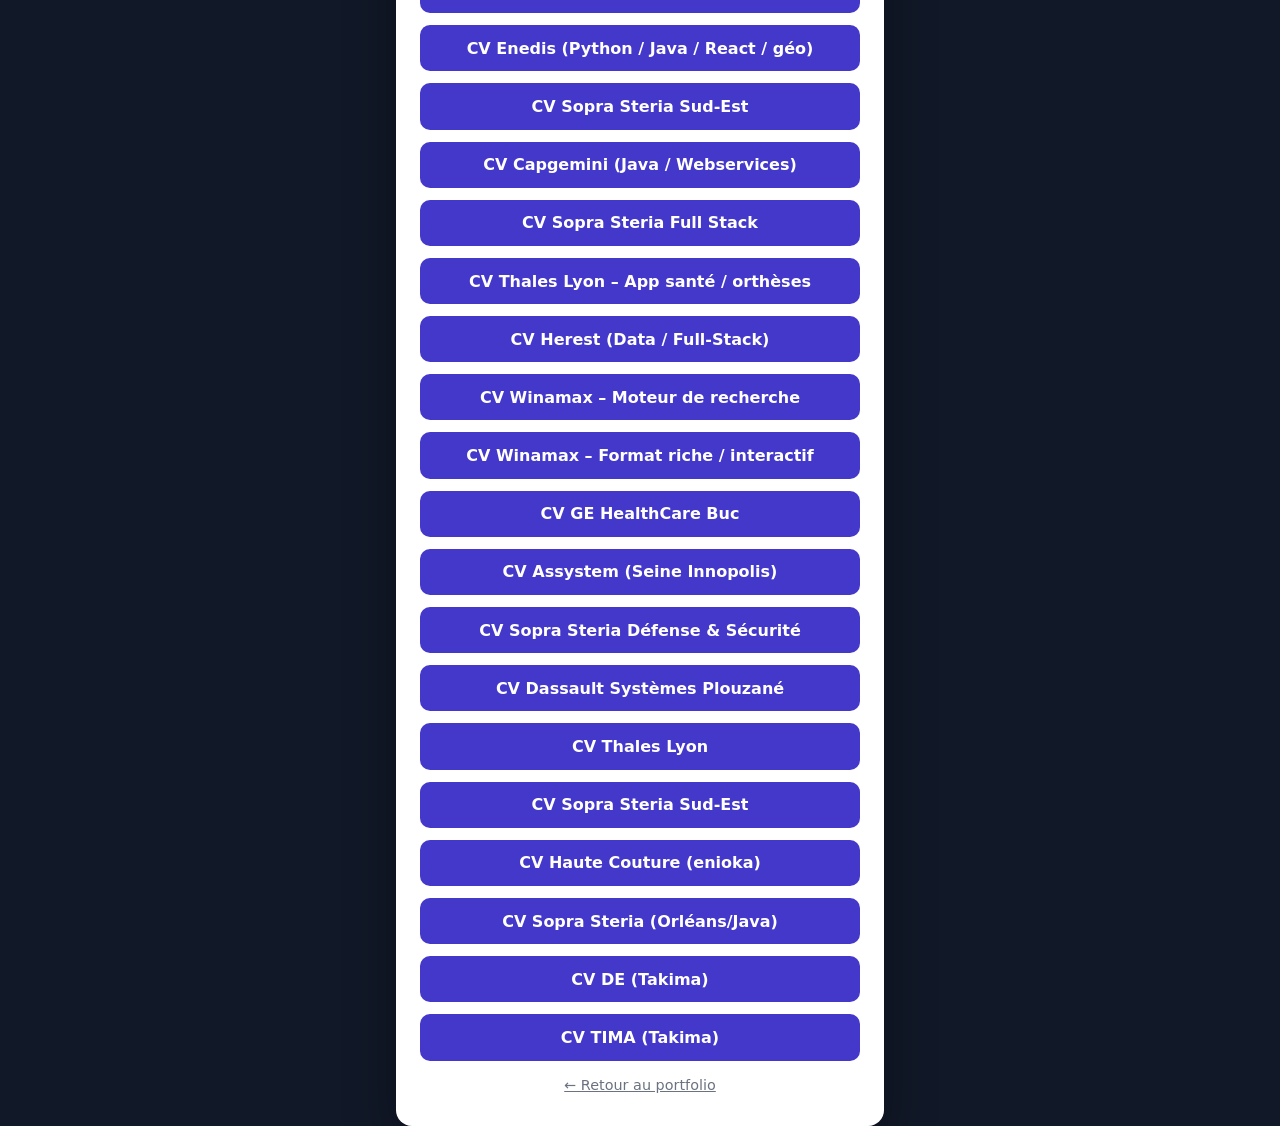
==== commit ecc9a9e5: "Add Eloi farm-matching platform data AI internship CV. Co-authored-by: Cursor <cursoragent@cursor.co" ====
--- a/cv.html
+++ b/cv.html
@@ -51,7 +51,8 @@
     <h1>CV — Wadjoud PHILIPPE</h1>
     <p>Choisis la version adaptée à l’offre.</p>
     <div class="btns">
-      <a class="btn" href="assets/cv-ecocea.pdf" download="CV-Wadjoud-PHILIPPE-Ecocea.pdf">CV Ecocea Technologies (Java / JS / React · Paris 9e)</a>
+      <a class="btn" href="assets/cv-eloi.pdf" download="CV-Wadjoud-PHILIPPE-Eloi.pdf">CV Eloi (plateforme / data / IA · Lyon-Paris)</a>
+      <a class="btn secondary" href="assets/cv-ecocea.pdf" download="CV-Wadjoud-PHILIPPE-Ecocea.pdf">CV Ecocea Technologies (Java / JS / React · Paris 9e)</a>
       <a class="btn secondary" href="assets/cv-avanade.pdf" download="CV-Wadjoud-PHILIPPE-Avanade.pdf">CV Avanade (ASP.NET / React · Azure · IA)</a>
       <a class="btn secondary" href="assets/cv-spikeelabs-nantes.pdf" download="CV-Wadjoud-PHILIPPE-SpikeeLabs-Nantes.pdf">CV SpikeeLabs Nantes (Python / React · intranet)</a>
       <a class="btn secondary" href="assets/cv-airfrance-sophia.pdf" download="CV-Wadjoud-PHILIPPE-Air-France-Sophia.pdf">CV Air France Sophia (Java / Angular fullstack)</a>
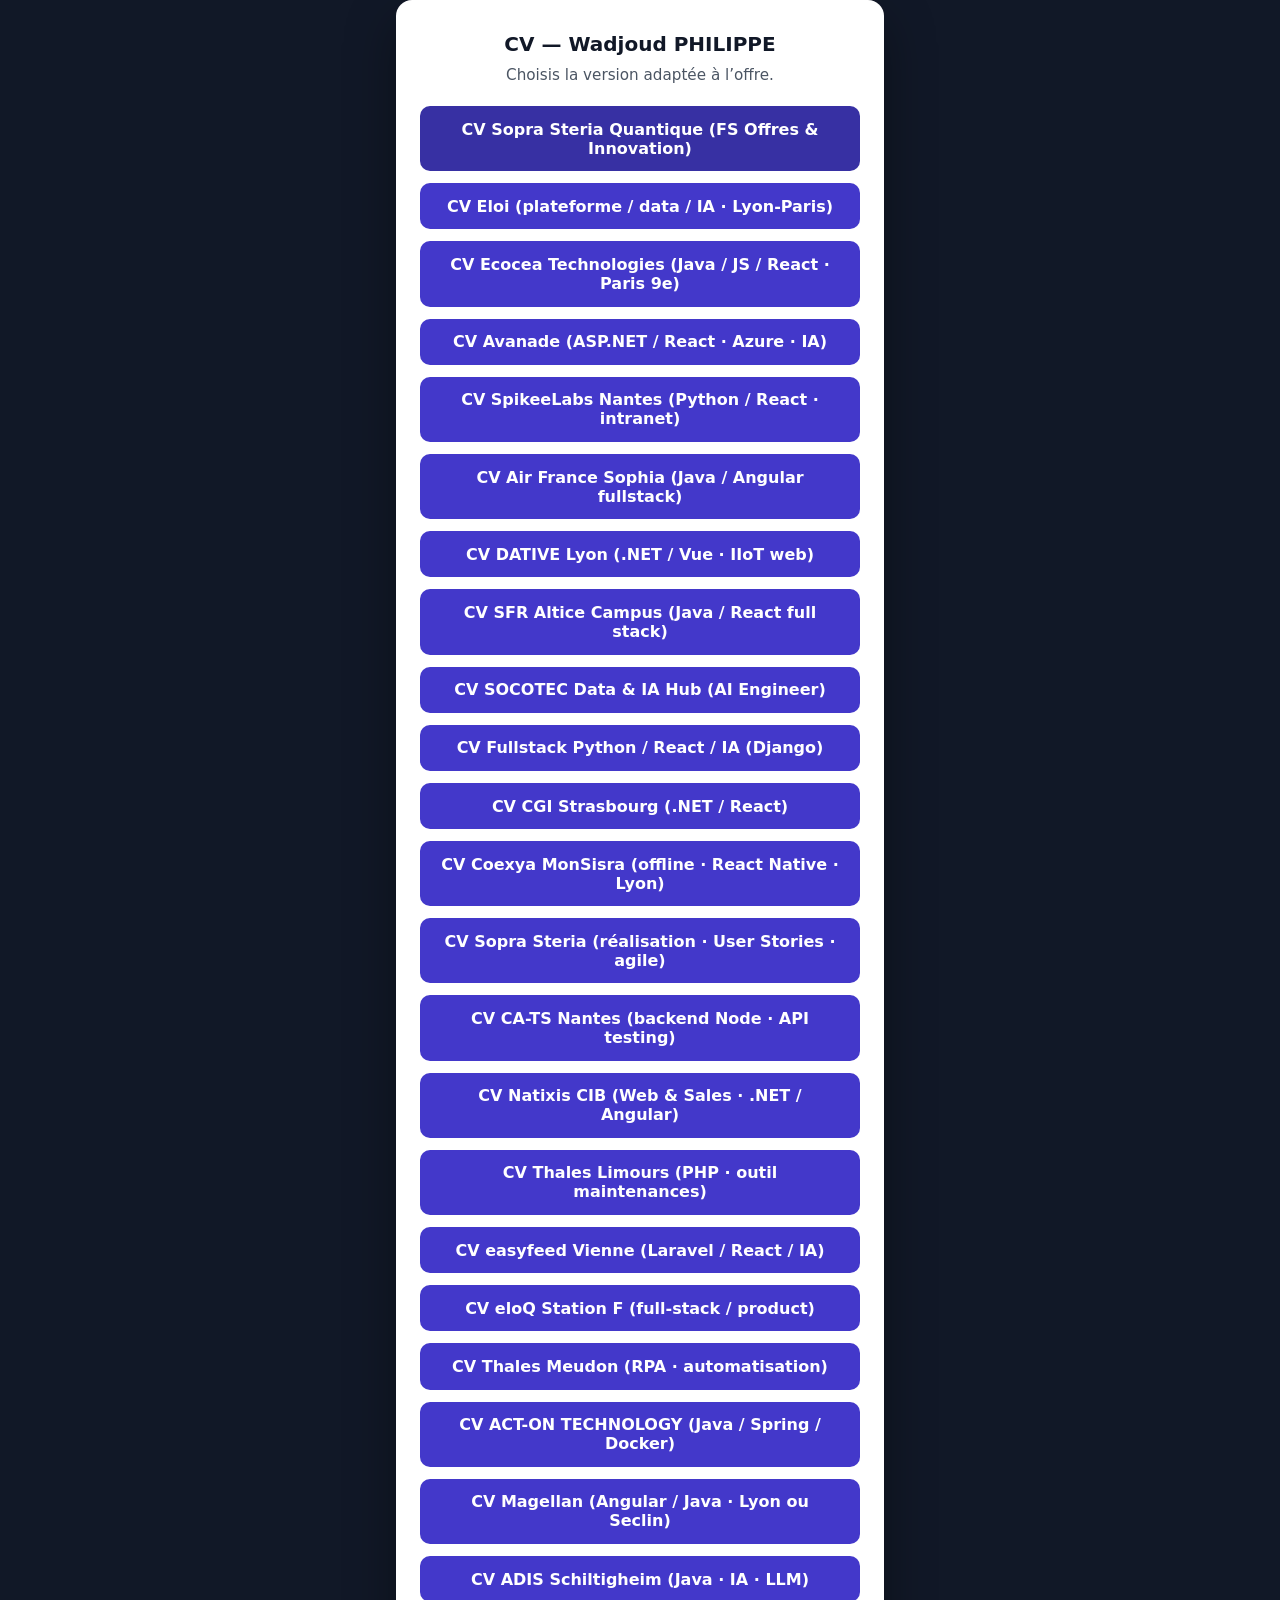
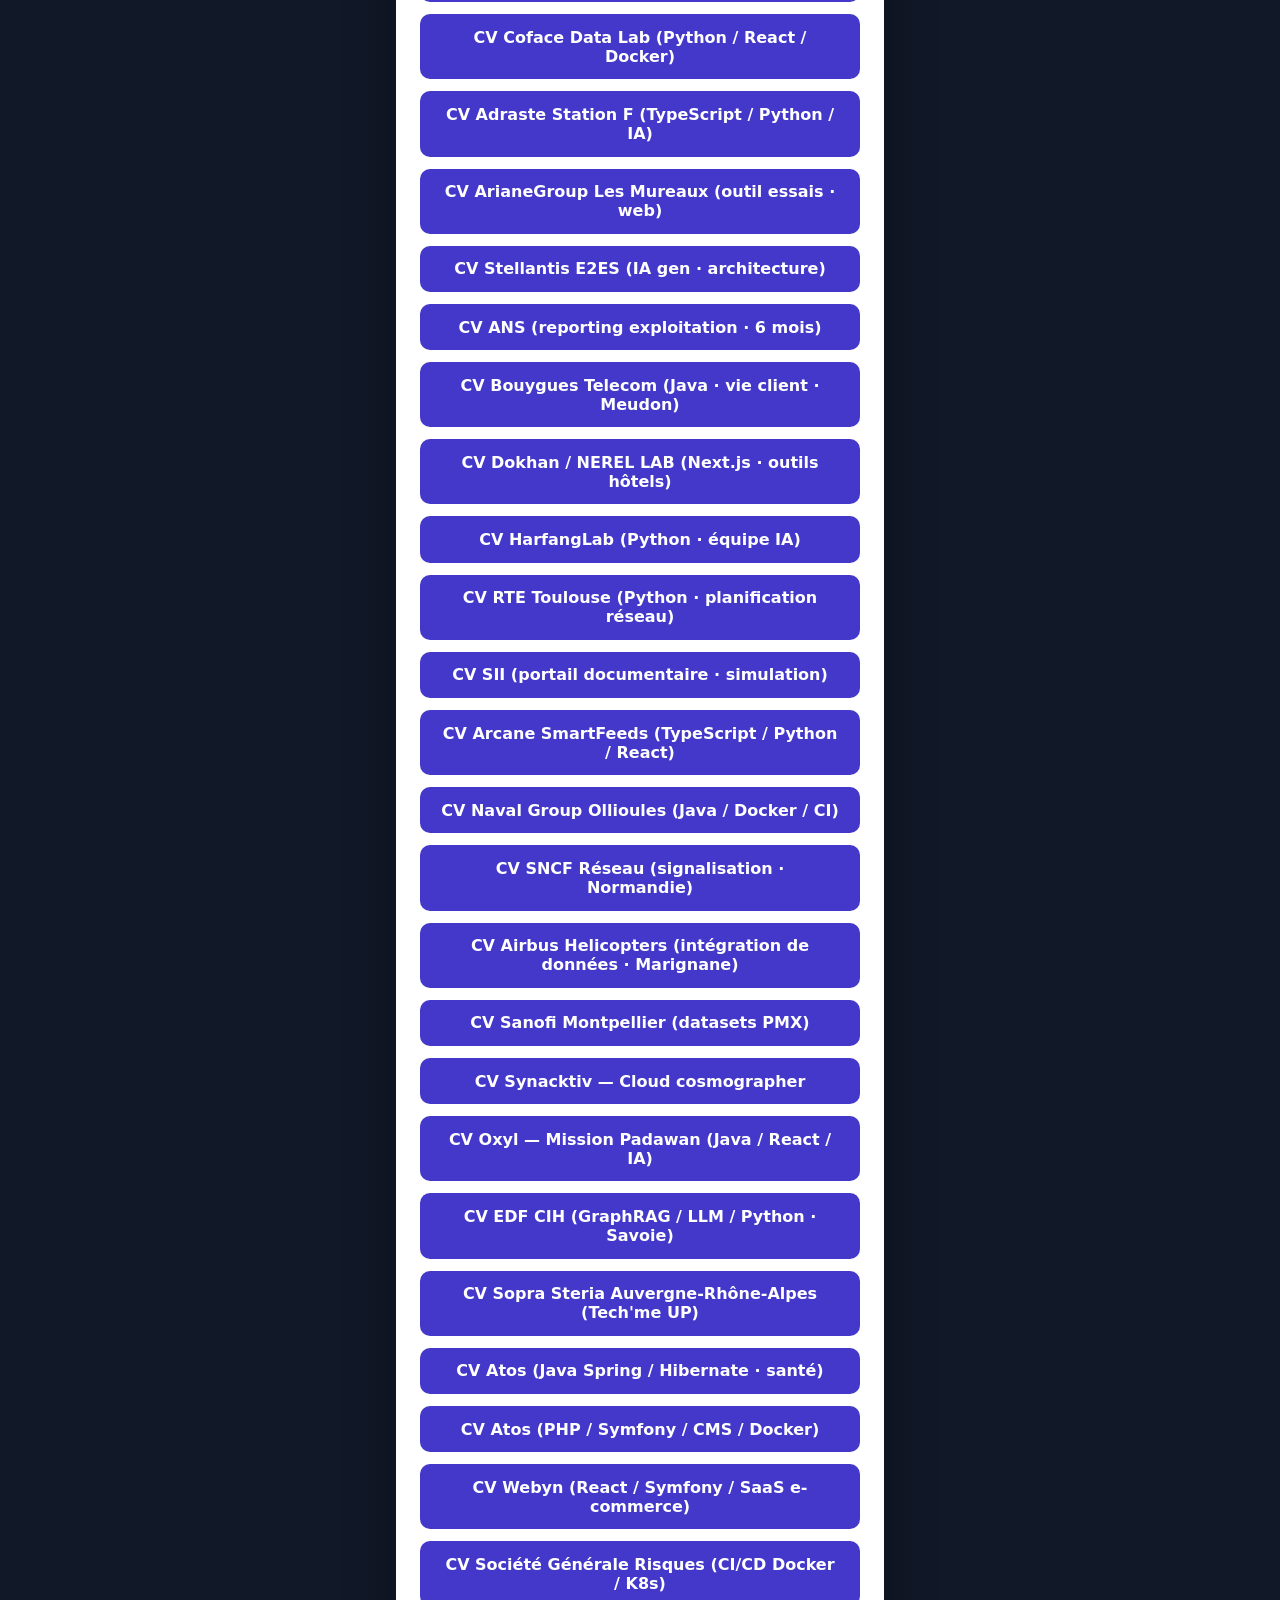
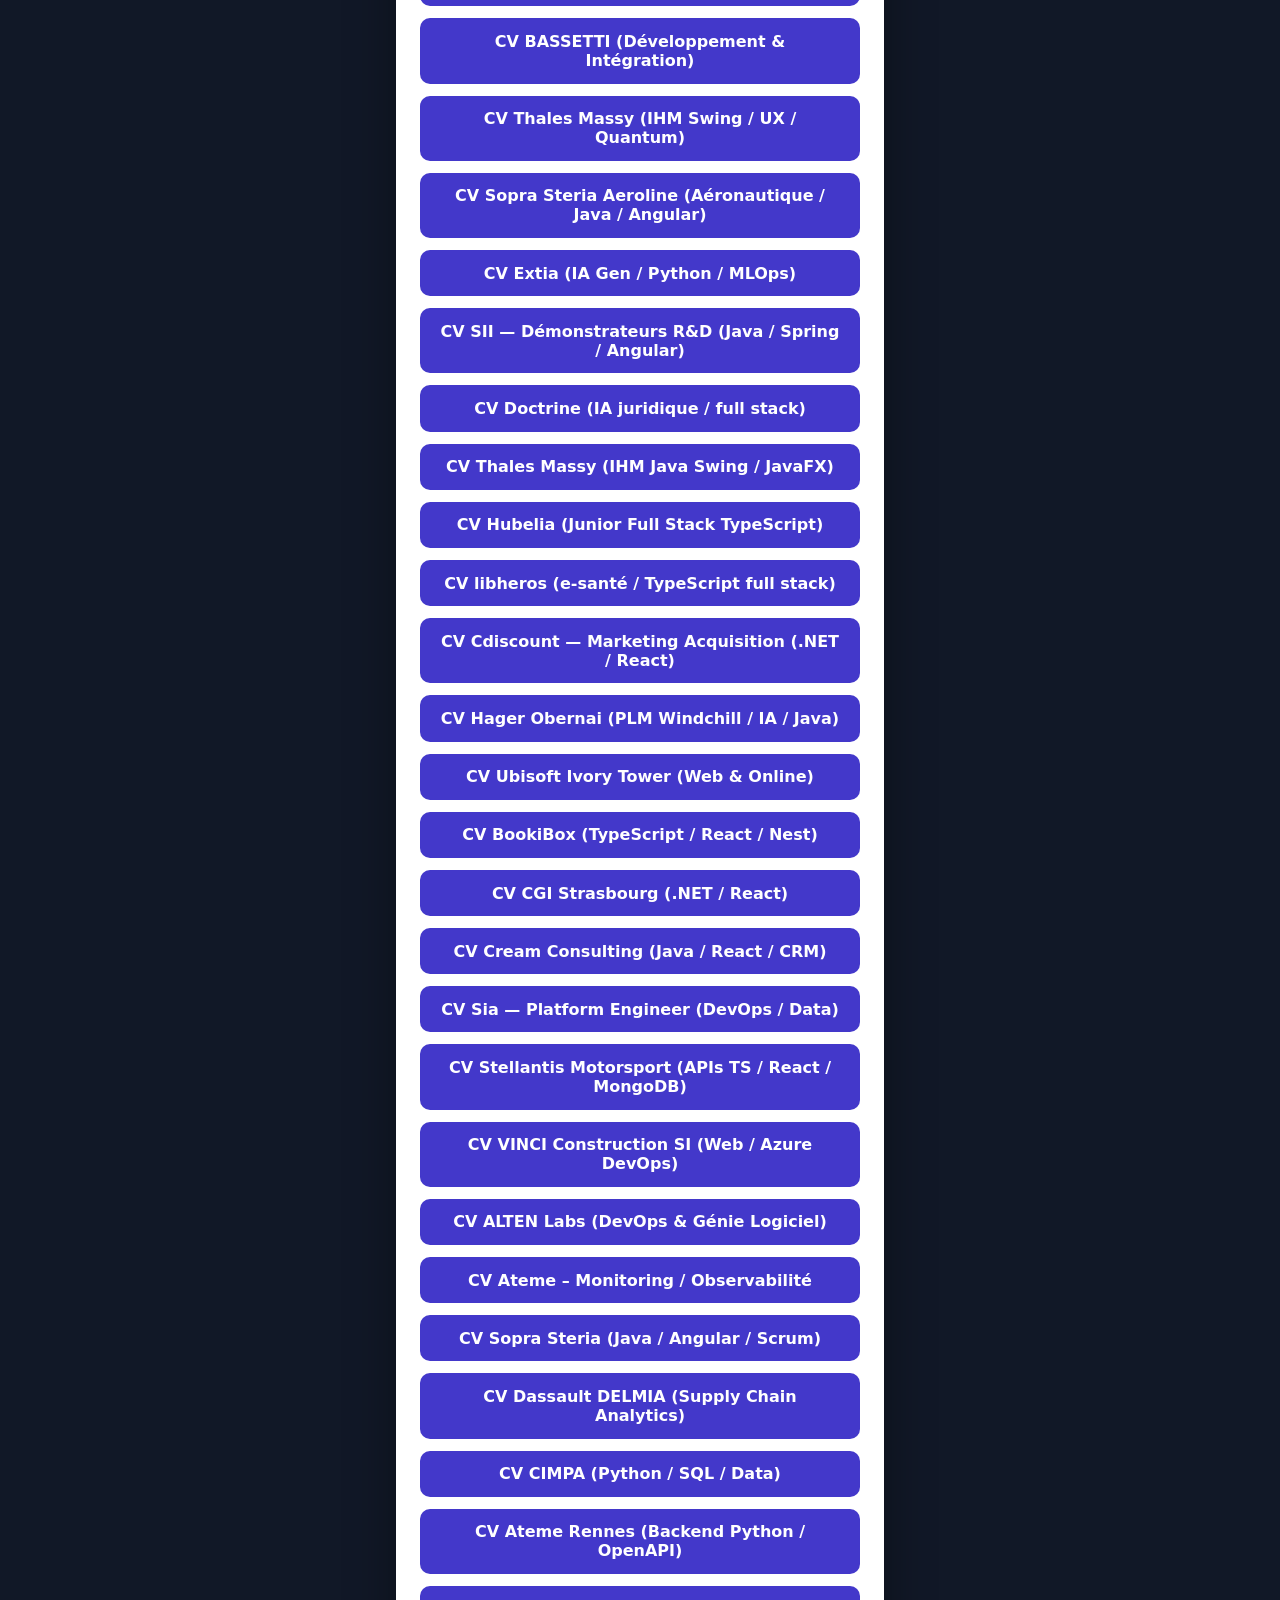
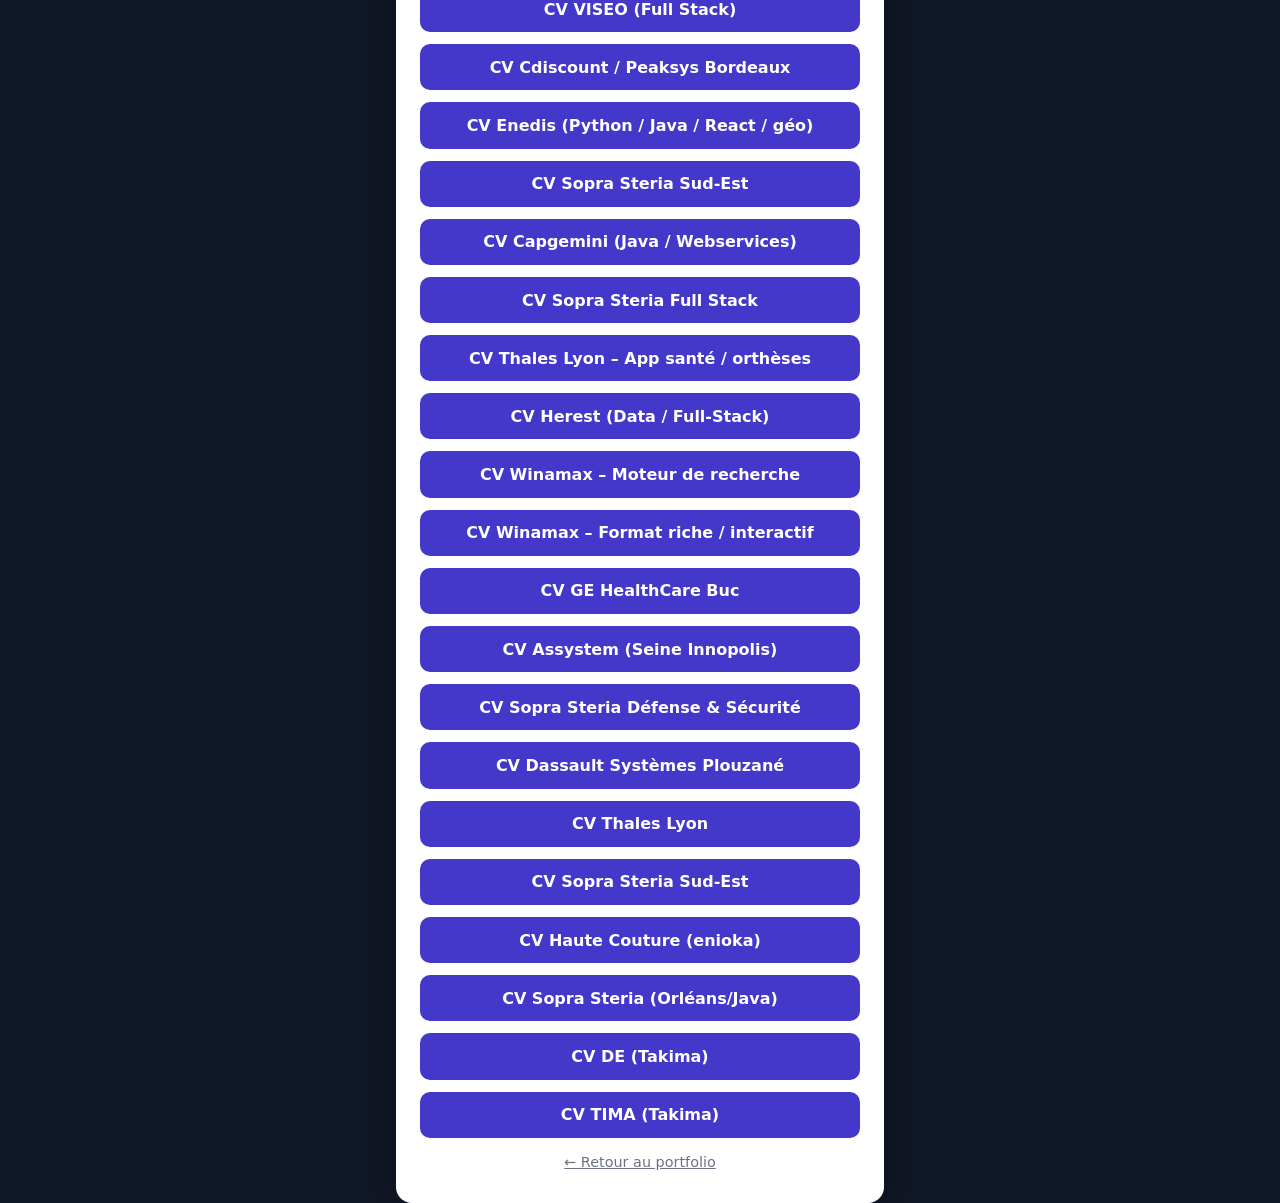
==== commit d3a524fd: "Add Sopra Steria quantum finance innovation internship CV. Co-authored-by: Cursor <cursoragent@curso" ====
--- a/cv.html
+++ b/cv.html
@@ -51,7 +51,8 @@
     <h1>CV — Wadjoud PHILIPPE</h1>
     <p>Choisis la version adaptée à l’offre.</p>
     <div class="btns">
-      <a class="btn" href="assets/cv-eloi.pdf" download="CV-Wadjoud-PHILIPPE-Eloi.pdf">CV Eloi (plateforme / data / IA · Lyon-Paris)</a>
+      <a class="btn" href="assets/cv-sopra-quantique.pdf" download="CV-Wadjoud-PHILIPPE-Sopra-Quantique.pdf">CV Sopra Steria Quantique (FS Offres & Innovation)</a>
+      <a class="btn secondary" href="assets/cv-eloi.pdf" download="CV-Wadjoud-PHILIPPE-Eloi.pdf">CV Eloi (plateforme / data / IA · Lyon-Paris)</a>
       <a class="btn secondary" href="assets/cv-ecocea.pdf" download="CV-Wadjoud-PHILIPPE-Ecocea.pdf">CV Ecocea Technologies (Java / JS / React · Paris 9e)</a>
       <a class="btn secondary" href="assets/cv-avanade.pdf" download="CV-Wadjoud-PHILIPPE-Avanade.pdf">CV Avanade (ASP.NET / React · Azure · IA)</a>
       <a class="btn secondary" href="assets/cv-spikeelabs-nantes.pdf" download="CV-Wadjoud-PHILIPPE-SpikeeLabs-Nantes.pdf">CV SpikeeLabs Nantes (Python / React · intranet)</a>
